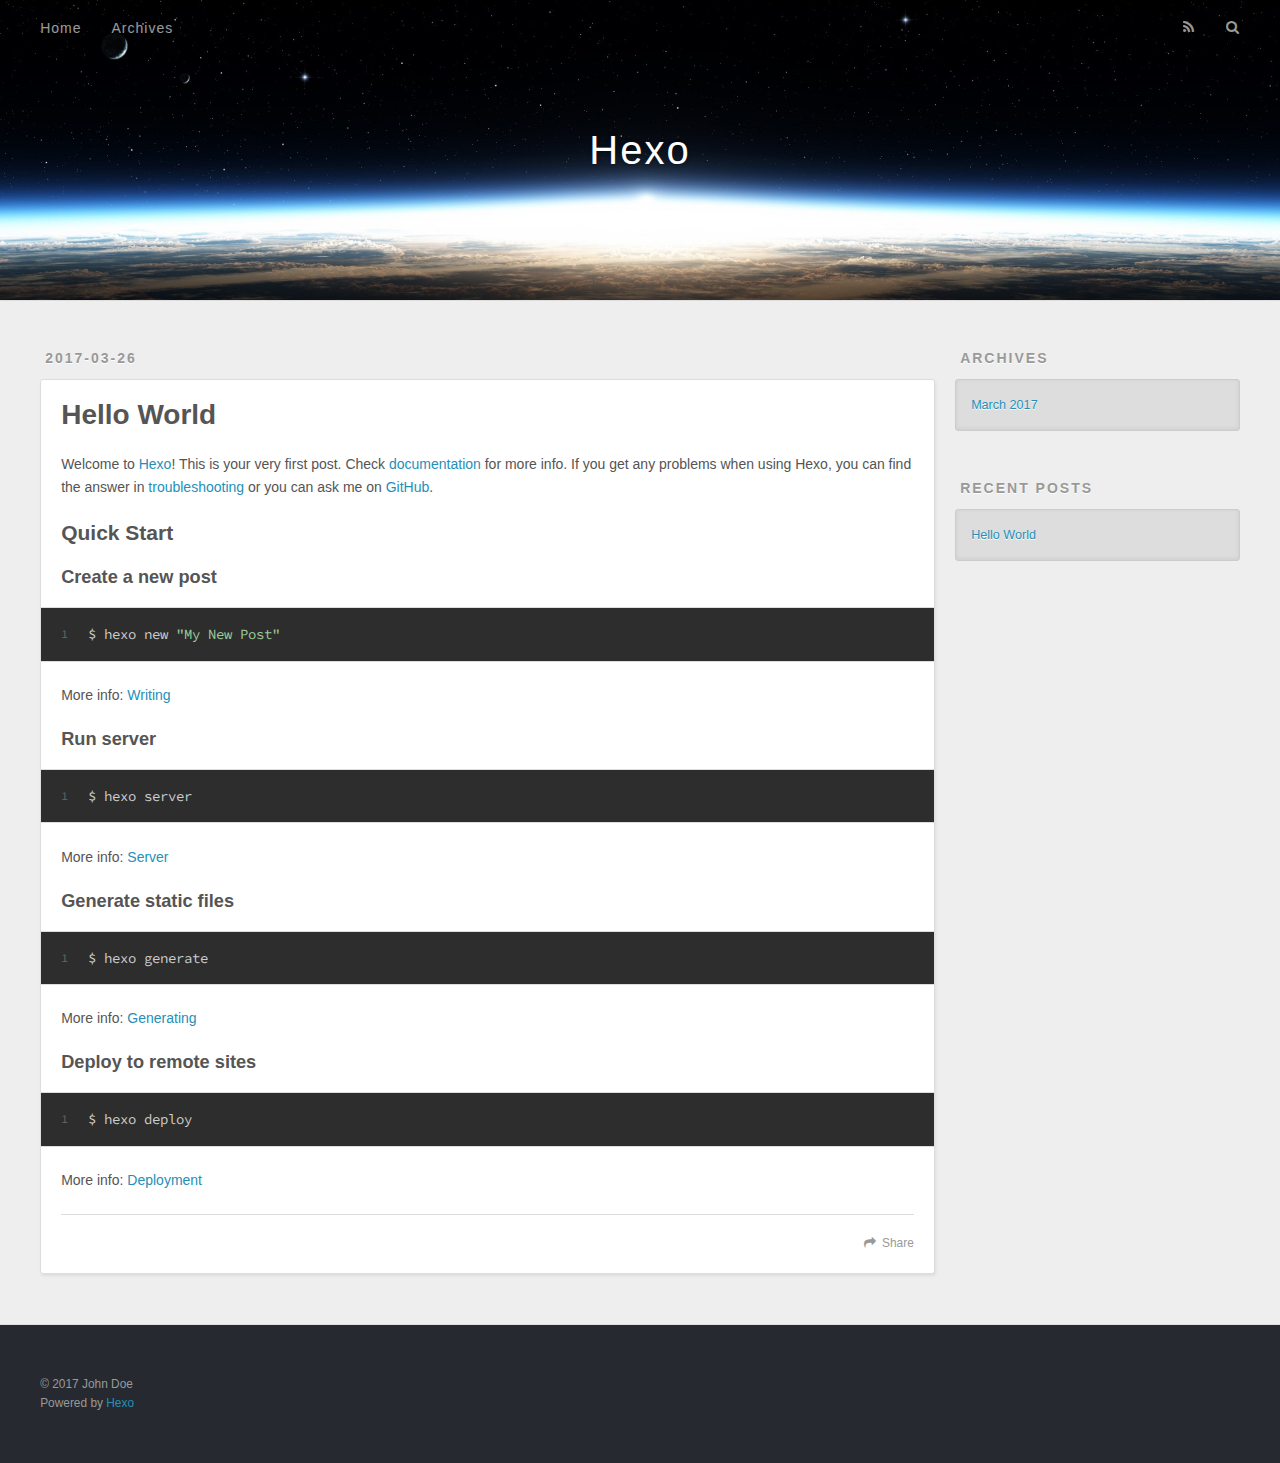
==== index.html @ 451388a0 "Site updated: 2017-03-26 14:54:49" ====
<!DOCTYPE html>
<html>
<head>
  <meta charset="utf-8">
  
  <title>Hexo</title>
  <meta name="viewport" content="width=device-width, initial-scale=1, maximum-scale=1">
  <meta property="og:type" content="website">
<meta property="og:title" content="Hexo">
<meta property="og:url" content="http://yoursite.com/index.html">
<meta property="og:site_name" content="Hexo">
<meta name="twitter:card" content="summary">
<meta name="twitter:title" content="Hexo">
  
    <link rel="alternate" href="/atom.xml" title="Hexo" type="application/atom+xml">
  
  
    <link rel="icon" href="/favicon.png">
  
  
    <link href="//fonts.googleapis.com/css?family=Source+Code+Pro" rel="stylesheet" type="text/css">
  
  <link rel="stylesheet" href="/css/style.css">
  

</head>

<body>
  <div id="container">
    <div id="wrap">
      <header id="header">
  <div id="banner"></div>
  <div id="header-outer" class="outer">
    <div id="header-title" class="inner">
      <h1 id="logo-wrap">
        <a href="/" id="logo">Hexo</a>
      </h1>
      
    </div>
    <div id="header-inner" class="inner">
      <nav id="main-nav">
        <a id="main-nav-toggle" class="nav-icon"></a>
        
          <a class="main-nav-link" href="/">Home</a>
        
          <a class="main-nav-link" href="/archives">Archives</a>
        
      </nav>
      <nav id="sub-nav">
        
          <a id="nav-rss-link" class="nav-icon" href="/atom.xml" title="RSS Feed"></a>
        
        <a id="nav-search-btn" class="nav-icon" title="Search"></a>
      </nav>
      <div id="search-form-wrap">
        <form action="//google.com/search" method="get" accept-charset="UTF-8" class="search-form"><input type="search" name="q" results="0" class="search-form-input" placeholder="Search"><button type="submit" class="search-form-submit">&#xF002;</button><input type="hidden" name="sitesearch" value="http://yoursite.com"></form>
      </div>
    </div>
  </div>
</header>
      <div class="outer">
        <section id="main">
  
    <article id="post-hello-world" class="article article-type-post" itemscope itemprop="blogPost">
  <div class="article-meta">
    <a href="/2017/03/26/hello-world/" class="article-date">
  <time datetime="2017-03-26T06:31:11.695Z" itemprop="datePublished">2017-03-26</time>
</a>
    
  </div>
  <div class="article-inner">
    
    
      <header class="article-header">
        
  
    <h1 itemprop="name">
      <a class="article-title" href="/2017/03/26/hello-world/">Hello World</a>
    </h1>
  

      </header>
    
    <div class="article-entry" itemprop="articleBody">
      
        <p>Welcome to <a href="https://hexo.io/" target="_blank" rel="external">Hexo</a>! This is your very first post. Check <a href="https://hexo.io/docs/" target="_blank" rel="external">documentation</a> for more info. If you get any problems when using Hexo, you can find the answer in <a href="https://hexo.io/docs/troubleshooting.html" target="_blank" rel="external">troubleshooting</a> or you can ask me on <a href="https://github.com/hexojs/hexo/issues" target="_blank" rel="external">GitHub</a>.</p>
<h2 id="Quick-Start"><a href="#Quick-Start" class="headerlink" title="Quick Start"></a>Quick Start</h2><h3 id="Create-a-new-post"><a href="#Create-a-new-post" class="headerlink" title="Create a new post"></a>Create a new post</h3><figure class="highlight bash"><table><tr><td class="gutter"><pre><div class="line">1</div></pre></td><td class="code"><pre><div class="line">$ hexo new <span class="string">"My New Post"</span></div></pre></td></tr></table></figure>
<p>More info: <a href="https://hexo.io/docs/writing.html" target="_blank" rel="external">Writing</a></p>
<h3 id="Run-server"><a href="#Run-server" class="headerlink" title="Run server"></a>Run server</h3><figure class="highlight bash"><table><tr><td class="gutter"><pre><div class="line">1</div></pre></td><td class="code"><pre><div class="line">$ hexo server</div></pre></td></tr></table></figure>
<p>More info: <a href="https://hexo.io/docs/server.html" target="_blank" rel="external">Server</a></p>
<h3 id="Generate-static-files"><a href="#Generate-static-files" class="headerlink" title="Generate static files"></a>Generate static files</h3><figure class="highlight bash"><table><tr><td class="gutter"><pre><div class="line">1</div></pre></td><td class="code"><pre><div class="line">$ hexo generate</div></pre></td></tr></table></figure>
<p>More info: <a href="https://hexo.io/docs/generating.html" target="_blank" rel="external">Generating</a></p>
<h3 id="Deploy-to-remote-sites"><a href="#Deploy-to-remote-sites" class="headerlink" title="Deploy to remote sites"></a>Deploy to remote sites</h3><figure class="highlight bash"><table><tr><td class="gutter"><pre><div class="line">1</div></pre></td><td class="code"><pre><div class="line">$ hexo deploy</div></pre></td></tr></table></figure>
<p>More info: <a href="https://hexo.io/docs/deployment.html" target="_blank" rel="external">Deployment</a></p>

      
    </div>
    <footer class="article-footer">
      <a data-url="http://yoursite.com/2017/03/26/hello-world/" data-id="cj0qb7y1j0000e8hyxhbqlzic" class="article-share-link">Share</a>
      
      
    </footer>
  </div>
  
</article>


  

</section>
        
          <aside id="sidebar">
  
    

  
    

  
    
  
    
  <div class="widget-wrap">
    <h3 class="widget-title">Archives</h3>
    <div class="widget">
      <ul class="archive-list"><li class="archive-list-item"><a class="archive-list-link" href="/archives/2017/03/">March 2017</a></li></ul>
    </div>
  </div>


  
    
  <div class="widget-wrap">
    <h3 class="widget-title">Recent Posts</h3>
    <div class="widget">
      <ul>
        
          <li>
            <a href="/2017/03/26/hello-world/">Hello World</a>
          </li>
        
      </ul>
    </div>
  </div>

  
</aside>
        
      </div>
      <footer id="footer">
  
  <div class="outer">
    <div id="footer-info" class="inner">
      &copy; 2017 John Doe<br>
      Powered by <a href="http://hexo.io/" target="_blank">Hexo</a>
    </div>
  </div>
</footer>
    </div>
    <nav id="mobile-nav">
  
    <a href="/" class="mobile-nav-link">Home</a>
  
    <a href="/archives" class="mobile-nav-link">Archives</a>
  
</nav>
    

<script src="//ajax.googleapis.com/ajax/libs/jquery/2.0.3/jquery.min.js"></script>


  <link rel="stylesheet" href="/fancybox/jquery.fancybox.css">
  <script src="/fancybox/jquery.fancybox.pack.js"></script>


<script src="/js/script.js"></script>

  </div>
</body>
</html>
---- css/style.css ----
body {
  width: 100%;
}
body:before,
body:after {
  content: "";
  display: table;
}
body:after {
  clear: both;
}
html,
body,
div,
span,
applet,
object,
iframe,
h1,
h2,
h3,
h4,
h5,
h6,
p,
blockquote,
pre,
a,
abbr,
acronym,
address,
big,
cite,
code,
del,
dfn,
em,
img,
ins,
kbd,
q,
s,
samp,
small,
strike,
strong,
sub,
sup,
tt,
var,
dl,
dt,
dd,
ol,
ul,
li,
fieldset,
form,
label,
legend,
table,
caption,
tbody,
tfoot,
thead,
tr,
th,
td {
  margin: 0;
  padding: 0;
  border: 0;
  outline: 0;
  font-weight: inherit;
  font-style: inherit;
  font-family: inherit;
  font-size: 100%;
  vertical-align: baseline;
}
body {
  line-height: 1;
  color: #000;
  background: #fff;
}
ol,
ul {
  list-style: none;
}
table {
  border-collapse: separate;
  border-spacing: 0;
  vertical-align: middle;
}
caption,
th,
td {
  text-align: left;
  font-weight: normal;
  vertical-align: middle;
}
a img {
  border: none;
}
input,
button {
  margin: 0;
  padding: 0;
}
input::-moz-focus-inner,
button::-moz-focus-inner {
  border: 0;
  padding: 0;
}
@font-face {
  font-family: FontAwesome;
  font-style: normal;
  font-weight: normal;
  src: url("fonts/fontawesome-webfont.eot?v=#4.0.3");
  src: url("fonts/fontawesome-webfont.eot?#iefix&v=#4.0.3") format("embedded-opentype"), url("fonts/fontawesome-webfont.woff?v=#4.0.3") format("woff"), url("fonts/fontawesome-webfont.ttf?v=#4.0.3") format("truetype"), url("fonts/fontawesome-webfont.svg#fontawesomeregular?v=#4.0.3") format("svg");
}
html,
body,
#container {
  height: 100%;
}
body {
  background: #eee;
  font: 14px "Helvetica Neue", Helvetica, Arial, sans-serif;
  -webkit-text-size-adjust: 100%;
}
.outer {
  max-width: 1220px;
  margin: 0 auto;
  padding: 0 20px;
}
.outer:before,
.outer:after {
  content: "";
  display: table;
}
.outer:after {
  clear: both;
}
.inner {
  display: inline;
  float: left;
  width: 98.33333333333333%;
  margin: 0 0.833333333333333%;
}
.left,
.alignleft {
  float: left;
}
.right,
.alignright {
  float: right;
}
.clear {
  clear: both;
}
#container {
  position: relative;
}
.mobile-nav-on {
  overflow: hidden;
}
#wrap {
  height: 100%;
  width: 100%;
  position: absolute;
  top: 0;
  left: 0;
  -webkit-transition: 0.2s ease-out;
  -moz-transition: 0.2s ease-out;
  -ms-transition: 0.2s ease-out;
  transition: 0.2s ease-out;
  z-index: 1;
  background: #eee;
}
.mobile-nav-on #wrap {
  left: 280px;
}
@media screen and (min-width: 768px) {
  #main {
    display: inline;
    float: left;
    width: 73.33333333333333%;
    margin: 0 0.833333333333333%;
  }
}
.article-date,
.article-category-link,
.archive-year,
.widget-title {
  text-decoration: none;
  text-transform: uppercase;
  letter-spacing: 2px;
  color: #999;
  margin-bottom: 1em;
  margin-left: 5px;
  line-height: 1em;
  text-shadow: 0 1px #fff;
  font-weight: bold;
}
.article-inner,
.archive-article-inner {
  background: #fff;
  -webkit-box-shadow: 1px 2px 3px #ddd;
  box-shadow: 1px 2px 3px #ddd;
  border: 1px solid #ddd;
  border-radius: 3px;
}
.article-entry h1,
.widget h1 {
  font-size: 2em;
}
.article-entry h2,
.widget h2 {
  font-size: 1.5em;
}
.article-entry h3,
.widget h3 {
  font-size: 1.3em;
}
.article-entry h4,
.widget h4 {
  font-size: 1.2em;
}
.article-entry h5,
.widget h5 {
  font-size: 1em;
}
.article-entry h6,
.widget h6 {
  font-size: 1em;
  color: #999;
}
.article-entry hr,
.widget hr {
  border: 1px dashed #ddd;
}
.article-entry strong,
.widget strong {
  font-weight: bold;
}
.article-entry em,
.widget em,
.article-entry cite,
.widget cite {
  font-style: italic;
}
.article-entry sup,
.widget sup,
.article-entry sub,
.widget sub {
  font-size: 0.75em;
  line-height: 0;
  position: relative;
  vertical-align: baseline;
}
.article-entry sup,
.widget sup {
  top: -0.5em;
}
.article-entry sub,
.widget sub {
  bottom: -0.2em;
}
.article-entry small,
.widget small {
  font-size: 0.85em;
}
.article-entry acronym,
.widget acronym,
.article-entry abbr,
.widget abbr {
  border-bottom: 1px dotted;
}
.article-entry ul,
.widget ul,
.article-entry ol,
.widget ol,
.article-entry dl,
.widget dl {
  margin: 0 20px;
  line-height: 1.6em;
}
.article-entry ul ul,
.widget ul ul,
.article-entry ol ul,
.widget ol ul,
.article-entry ul ol,
.widget ul ol,
.article-entry ol ol,
.widget ol ol {
  margin-top: 0;
  margin-bottom: 0;
}
.article-entry ul,
.widget ul {
  list-style: disc;
}
.article-entry ol,
.widget ol {
  list-style: decimal;
}
.article-entry dt,
.widget dt {
  font-weight: bold;
}
#header {
  height: 300px;
  position: relative;
  border-bottom: 1px solid #ddd;
}
#header:before,
#header:after {
  content: "";
  position: absolute;
  left: 0;
  right: 0;
  height: 40px;
}
#header:before {
  top: 0;
  background: -webkit-linear-gradient(rgba(0,0,0,0.2), transparent);
  background: -moz-linear-gradient(rgba(0,0,0,0.2), transparent);
  background: -ms-linear-gradient(rgba(0,0,0,0.2), transparent);
  background: linear-gradient(rgba(0,0,0,0.2), transparent);
}
#header:after {
  bottom: 0;
  background: -webkit-linear-gradient(transparent, rgba(0,0,0,0.2));
  background: -moz-linear-gradient(transparent, rgba(0,0,0,0.2));
  background: -ms-linear-gradient(transparent, rgba(0,0,0,0.2));
  background: linear-gradient(transparent, rgba(0,0,0,0.2));
}
#header-outer {
  height: 100%;
  position: relative;
}
#header-inner {
  position: relative;
  overflow: hidden;
}
#banner {
  position: absolute;
  top: 0;
  left: 0;
  width: 100%;
  height: 100%;
  background: url("images/banner.jpg") center #000;
  -webkit-background-size: cover;
  -moz-background-size: cover;
  background-size: cover;
  z-index: -1;
}
#header-title {
  text-align: center;
  height: 40px;
  position: absolute;
  top: 50%;
  left: 0;
  margin-top: -20px;
}
#logo,
#subtitle {
  text-decoration: none;
  color: #fff;
  font-weight: 300;
  text-shadow: 0 1px 4px rgba(0,0,0,0.3);
}
#logo {
  font-size: 40px;
  line-height: 40px;
  letter-spacing: 2px;
}
#subtitle {
  font-size: 16px;
  line-height: 16px;
  letter-spacing: 1px;
}
#subtitle-wrap {
  margin-top: 16px;
}
#main-nav {
  float: left;
  margin-left: -15px;
}
.nav-icon,
.main-nav-link {
  float: left;
  color: #fff;
  opacity: 0.6;
  text-decoration: none;
  text-shadow: 0 1px rgba(0,0,0,0.2);
  -webkit-transition: opacity 0.2s;
  -moz-transition: opacity 0.2s;
  -ms-transition: opacity 0.2s;
  transition: opacity 0.2s;
  display: block;
  padding: 20px 15px;
}
.nav-icon:hover,
.main-nav-link:hover {
  opacity: 1;
}
.nav-icon {
  font-family: FontAwesome;
  text-align: center;
  font-size: 14px;
  width: 14px;
  height: 14px;
  padding: 20px 15px;
  position: relative;
  cursor: pointer;
}
.main-nav-link {
  font-weight: 300;
  letter-spacing: 1px;
}
@media screen and (max-width: 479px) {
  .main-nav-link {
    display: none;
  }
}
#main-nav-toggle {
  display: none;
}
#main-nav-toggle:before {
  content: "\f0c9";
}
@media screen and (max-width: 479px) {
  #main-nav-toggle {
    display: block;
  }
}
#sub-nav {
  float: right;
  margin-right: -15px;
}
#nav-rss-link:before {
  content: "\f09e";
}
#nav-search-btn:before {
  content: "\f002";
}
#search-form-wrap {
  position: absolute;
  top: 15px;
  width: 150px;
  height: 30px;
  right: -150px;
  opacity: 0;
  -webkit-transition: 0.2s ease-out;
  -moz-transition: 0.2s ease-out;
  -ms-transition: 0.2s ease-out;
  transition: 0.2s ease-out;
}
#search-form-wrap.on {
  opacity: 1;
  right: 0;
}
@media screen and (max-width: 479px) {
  #search-form-wrap {
    width: 100%;
    right: -100%;
  }
}
.search-form {
  position: absolute;
  top: 0;
  left: 0;
  right: 0;
  background: #fff;
  padding: 5px 15px;
  border-radius: 15px;
  -webkit-box-shadow: 0 0 10px rgba(0,0,0,0.3);
  box-shadow: 0 0 10px rgba(0,0,0,0.3);
}
.search-form-input {
  border: none;
  background: none;
  color: #555;
  width: 100%;
  font: 13px "Helvetica Neue", Helvetica, Arial, sans-serif;
  outline: none;
}
.search-form-input::-webkit-search-results-decoration,
.search-form-input::-webkit-search-cancel-button {
  -webkit-appearance: none;
}
.search-form-submit {
  position: absolute;
  top: 50%;
  right: 10px;
  margin-top: -7px;
  font: 13px FontAwesome;
  border: none;
  background: none;
  color: #bbb;
  cursor: pointer;
}
.search-form-submit:hover,
.search-form-submit:focus {
  color: #777;
}
.article {
  margin: 50px 0;
}
.article-inner {
  overflow: hidden;
}
.article-meta:before,
.article-meta:after {
  content: "";
  display: table;
}
.article-meta:after {
  clear: both;
}
.article-date {
  float: left;
}
.article-category {
  float: left;
  line-height: 1em;
  color: #ccc;
  text-shadow: 0 1px #fff;
  margin-left: 8px;
}
.article-category:before {
  content: "\2022";
}
.article-category-link {
  margin: 0 12px 1em;
}
.article-header {
  padding: 20px 20px 0;
}
.article-title {
  text-decoration: none;
  font-size: 2em;
  font-weight: bold;
  color: #555;
  line-height: 1.1em;
  -webkit-transition: color 0.2s;
  -moz-transition: color 0.2s;
  -ms-transition: color 0.2s;
  transition: color 0.2s;
}
a.article-title:hover {
  color: #258fb8;
}
.article-entry {
  color: #555;
  padding: 0 20px;
}
.article-entry:before,
.article-entry:after {
  content: "";
  display: table;
}
.article-entry:after {
  clear: both;
}
.article-entry p,
.article-entry table {
  line-height: 1.6em;
  margin: 1.6em 0;
}
.article-entry h1,
.article-entry h2,
.article-entry h3,
.article-entry h4,
.article-entry h5,
.article-entry h6 {
  font-weight: bold;
}
.article-entry h1,
.article-entry h2,
.article-entry h3,
.article-entry h4,
.article-entry h5,
.article-entry h6 {
  line-height: 1.1em;
  margin: 1.1em 0;
}
.article-entry a {
  color: #258fb8;
  text-decoration: none;
}
.article-entry a:hover {
  text-decoration: underline;
}
.article-entry ul,
.article-entry ol,
.article-entry dl {
  margin-top: 1.6em;
  margin-bottom: 1.6em;
}
.article-entry img,
.article-entry video {
  max-width: 100%;
  height: auto;
  display: block;
  margin: auto;
}
.article-entry iframe {
  border: none;
}
.article-entry table {
  width: 100%;
  border-collapse: collapse;
  border-spacing: 0;
}
.article-entry th {
  font-weight: bold;
  border-bottom: 3px solid #ddd;
  padding-bottom: 0.5em;
}
.article-entry td {
  border-bottom: 1px solid #ddd;
  padding: 10px 0;
}
.article-entry blockquote {
  font-family: Georgia, "Times New Roman", serif;
  font-size: 1.4em;
  margin: 1.6em 20px;
  text-align: center;
}
.article-entry blockquote footer {
  font-size: 14px;
  margin: 1.6em 0;
  font-family: "Helvetica Neue", Helvetica, Arial, sans-serif;
}
.article-entry blockquote footer cite:before {
  content: "—";
  padding: 0 0.5em;
}
.article-entry .pullquote {
  text-align: left;
  width: 45%;
  margin: 0;
}
.article-entry .pullquote.left {
  margin-left: 0.5em;
  margin-right: 1em;
}
.article-entry .pullquote.right {
  margin-right: 0.5em;
  margin-left: 1em;
}
.article-entry .caption {
  color: #999;
  display: block;
  font-size: 0.9em;
  margin-top: 0.5em;
  position: relative;
  text-align: center;
}
.article-entry .video-container {
  position: relative;
  padding-top: 56.25%;
  height: 0;
  overflow: hidden;
}
.article-entry .video-container iframe,
.article-entry .video-container object,
.article-entry .video-container embed {
  position: absolute;
  top: 0;
  left: 0;
  width: 100%;
  height: 100%;
  margin-top: 0;
}
.article-more-link a {
  display: inline-block;
  line-height: 1em;
  padding: 6px 15px;
  border-radius: 15px;
  background: #eee;
  color: #999;
  text-shadow: 0 1px #fff;
  text-decoration: none;
}
.article-more-link a:hover {
  background: #258fb8;
  color: #fff;
  text-decoration: none;
  text-shadow: 0 1px #1e7293;
}
.article-footer {
  font-size: 0.85em;
  line-height: 1.6em;
  border-top: 1px solid #ddd;
  padding-top: 1.6em;
  margin: 0 20px 20px;
}
.article-footer:before,
.article-footer:after {
  content: "";
  display: table;
}
.article-footer:after {
  clear: both;
}
.article-footer a {
  color: #999;
  text-decoration: none;
}
.article-footer a:hover {
  color: #555;
}
.article-tag-list-item {
  float: left;
  margin-right: 10px;
}
.article-tag-list-link:before {
  content: "#";
}
.article-comment-link {
  float: right;
}
.article-comment-link:before {
  content: "\f075";
  font-family: FontAwesome;
  padding-right: 8px;
}
.article-share-link {
  cursor: pointer;
  float: right;
  margin-left: 20px;
}
.article-share-link:before {
  content: "\f064";
  font-family: FontAwesome;
  padding-right: 6px;
}
#article-nav {
  position: relative;
}
#article-nav:before,
#article-nav:after {
  content: "";
  display: table;
}
#article-nav:after {
  clear: both;
}
@media screen and (min-width: 768px) {
  #article-nav {
    margin: 50px 0;
  }
  #article-nav:before {
    width: 8px;
    height: 8px;
    position: absolute;
    top: 50%;
    left: 50%;
    margin-top: -4px;
    margin-left: -4px;
    content: "";
    border-radius: 50%;
    background: #ddd;
    -webkit-box-shadow: 0 1px 2px #fff;
    box-shadow: 0 1px 2px #fff;
  }
}
.article-nav-link-wrap {
  text-decoration: none;
  text-shadow: 0 1px #fff;
  color: #999;
  -webkit-box-sizing: border-box;
  -moz-box-sizing: border-box;
  box-sizing: border-box;
  margin-top: 50px;
  text-align: center;
  display: block;
}
.article-nav-link-wrap:hover {
  color: #555;
}
@media screen and (min-width: 768px) {
  .article-nav-link-wrap {
    width: 50%;
    margin-top: 0;
  }
}
@media screen and (min-width: 768px) {
  #article-nav-newer {
    float: left;
    text-align: right;
    padding-right: 20px;
  }
}
@media screen and (min-width: 768px) {
  #article-nav-older {
    float: right;
    text-align: left;
    padding-left: 20px;
  }
}
.article-nav-caption {
  text-transform: uppercase;
  letter-spacing: 2px;
  color: #ddd;
  line-height: 1em;
  font-weight: bold;
}
#article-nav-newer .article-nav-caption {
  margin-right: -2px;
}
.article-nav-title {
  font-size: 0.85em;
  line-height: 1.6em;
  margin-top: 0.5em;
}
.article-share-box {
  position: absolute;
  display: none;
  background: #fff;
  -webkit-box-shadow: 1px 2px 10px rgba(0,0,0,0.2);
  box-shadow: 1px 2px 10px rgba(0,0,0,0.2);
  border-radius: 3px;
  margin-left: -145px;
  overflow: hidden;
  z-index: 1;
}
.article-share-box.on {
  display: block;
}
.article-share-input {
  width: 100%;
  background: none;
  -webkit-box-sizing: border-box;
  -moz-box-sizing: border-box;
  box-sizing: border-box;
  font: 14px "Helvetica Neue", Helvetica, Arial, sans-serif;
  padding: 0 15px;
  color: #555;
  outline: none;
  border: 1px solid #ddd;
  border-radius: 3px 3px 0 0;
  height: 36px;
  line-height: 36px;
}
.article-share-links {
  background: #eee;
}
.article-share-links:before,
.article-share-links:after {
  content: "";
  display: table;
}
.article-share-links:after {
  clear: both;
}
.article-share-twitter,
.article-share-facebook,
.article-share-pinterest,
.article-share-google {
  width: 50px;
  height: 36px;
  display: block;
  float: left;
  position: relative;
  color: #999;
  text-shadow: 0 1px #fff;
}
.article-share-twitter:before,
.article-share-facebook:before,
.article-share-pinterest:before,
.article-share-google:before {
  font-size: 20px;
  font-family: FontAwesome;
  width: 20px;
  height: 20px;
  position: absolute;
  top: 50%;
  left: 50%;
  margin-top: -10px;
  margin-left: -10px;
  text-align: center;
}
.article-share-twitter:hover,
.article-share-facebook:hover,
.article-share-pinterest:hover,
.article-share-google:hover {
  color: #fff;
}
.article-share-twitter:before {
  content: "\f099";
}
.article-share-twitter:hover {
  background: #00aced;
  text-shadow: 0 1px #008abe;
}
.article-share-facebook:before {
  content: "\f09a";
}
.article-share-facebook:hover {
  background: #3b5998;
  text-shadow: 0 1px #2f477a;
}
.article-share-pinterest:before {
  content: "\f0d2";
}
.article-share-pinterest:hover {
  background: #cb2027;
  text-shadow: 0 1px #a21a1f;
}
.article-share-google:before {
  content: "\f0d5";
}
.article-share-google:hover {
  background: #dd4b39;
  text-shadow: 0 1px #be3221;
}
.article-gallery {
  background: #000;
  position: relative;
}
.article-gallery-photos {
  position: relative;
  overflow: hidden;
}
.article-gallery-img {
  display: none;
  max-width: 100%;
}
.article-gallery-img:first-child {
  display: block;
}
.article-gallery-img.loaded {
  position: absolute;
  display: block;
}
.article-gallery-img img {
  display: block;
  max-width: 100%;
  margin: 0 auto;
}
#comments {
  background: #fff;
  -webkit-box-shadow: 1px 2px 3px #ddd;
  box-shadow: 1px 2px 3px #ddd;
  padding: 20px;
  border: 1px solid #ddd;
  border-radius: 3px;
  margin: 50px 0;
}
#comments a {
  color: #258fb8;
}
.archives-wrap {
  margin: 50px 0;
}
.archives:before,
.archives:after {
  content: "";
  display: table;
}
.archives:after {
  clear: both;
}
.archive-year-wrap {
  margin-bottom: 1em;
}
.archives {
  -webkit-column-gap: 10px;
  -moz-column-gap: 10px;
  column-gap: 10px;
}
@media screen and (min-width: 480px) and (max-width: 767px) {
  .archives {
    -webkit-column-count: 2;
    -moz-column-count: 2;
    column-count: 2;
  }
}
@media screen and (min-width: 768px) {
  .archives {
    -webkit-column-count: 3;
    -moz-column-count: 3;
    column-count: 3;
  }
}
.archive-article {
  -webkit-column-break-inside: avoid;
  page-break-inside: avoid;
  overflow: hidden;
  break-inside: avoid-column;
}
.archive-article-inner {
  padding: 10px;
  margin-bottom: 15px;
}
.archive-article-title {
  text-decoration: none;
  font-weight: bold;
  color: #555;
  -webkit-transition: color 0.2s;
  -moz-transition: color 0.2s;
  -ms-transition: color 0.2s;
  transition: color 0.2s;
  line-height: 1.6em;
}
.archive-article-title:hover {
  color: #258fb8;
}
.archive-article-footer {
  margin-top: 1em;
}
.archive-article-date {
  color: #999;
  text-decoration: none;
  font-size: 0.85em;
  line-height: 1em;
  margin-bottom: 0.5em;
  display: block;
}
#page-nav {
  margin: 50px auto;
  background: #fff;
  -webkit-box-shadow: 1px 2px 3px #ddd;
  box-shadow: 1px 2px 3px #ddd;
  border: 1px solid #ddd;
  border-radius: 3px;
  text-align: center;
  color: #999;
  overflow: hidden;
}
#page-nav:before,
#page-nav:after {
  content: "";
  display: table;
}
#page-nav:after {
  clear: both;
}
#page-nav a,
#page-nav span {
  padding: 10px 20px;
  line-height: 1;
  height: 2ex;
}
#page-nav a {
  color: #999;
  text-decoration: none;
}
#page-nav a:hover {
  background: #999;
  color: #fff;
}
#page-nav .prev {
  float: left;
}
#page-nav .next {
  float: right;
}
#page-nav .page-number {
  display: inline-block;
}
@media screen and (max-width: 479px) {
  #page-nav .page-number {
    display: none;
  }
}
#page-nav .current {
  color: #555;
  font-weight: bold;
}
#page-nav .space {
  color: #ddd;
}
#footer {
  background: #262a30;
  padding: 50px 0;
  border-top: 1px solid #ddd;
  color: #999;
}
#footer a {
  color: #258fb8;
  text-decoration: none;
}
#footer a:hover {
  text-decoration: underline;
}
#footer-info {
  line-height: 1.6em;
  font-size: 0.85em;
}
.article-entry pre,
.article-entry .highlight {
  background: #2d2d2d;
  margin: 0 -20px;
  padding: 15px 20px;
  border-style: solid;
  border-color: #ddd;
  border-width: 1px 0;
  overflow: auto;
  color: #ccc;
  line-height: 22.400000000000002px;
}
.article-entry .highlight .gutter pre,
.article-entry .gist .gist-file .gist-data .line-numbers {
  color: #666;
  font-size: 0.85em;
}
.article-entry pre,
.article-entry code {
  font-family: "Source Code Pro", Consolas, Monaco, Menlo, Consolas, monospace;
}
.article-entry code {
  background: #eee;
  text-shadow: 0 1px #fff;
  padding: 0 0.3em;
}
.article-entry pre code {
  background: none;
  text-shadow: none;
  padding: 0;
}
.article-entry .highlight pre {
  border: none;
  margin: 0;
  padding: 0;
}
.article-entry .highlight table {
  margin: 0;
  width: auto;
}
.article-entry .highlight td {
  border: none;
  padding: 0;
}
.article-entry .highlight figcaption {
  font-size: 0.85em;
  color: #999;
  line-height: 1em;
  margin-bottom: 1em;
}
.article-entry .highlight figcaption:before,
.article-entry .highlight figcaption:after {
  content: "";
  display: table;
}
.article-entry .highlight figcaption:after {
  clear: both;
}
.article-entry .highlight figcaption a {
  float: right;
}
.article-entry .highlight .gutter pre {
  text-align: right;
  padding-right: 20px;
}
.article-entry .highlight .line {
  height: 22.400000000000002px;
}
.article-entry .highlight .line.marked {
  background: #515151;
}
.article-entry .gist {
  margin: 0 -20px;
  border-style: solid;
  border-color: #ddd;
  border-width: 1px 0;
  background: #2d2d2d;
  padding: 15px 20px 15px 0;
}
.article-entry .gist .gist-file {
  border: none;
  font-family: "Source Code Pro", Consolas, Monaco, Menlo, Consolas, monospace;
  margin: 0;
}
.article-entry .gist .gist-file .gist-data {
  background: none;
  border: none;
}
.article-entry .gist .gist-file .gist-data .line-numbers {
  background: none;
  border: none;
  padding: 0 20px 0 0;
}
.article-entry .gist .gist-file .gist-data .line-data {
  padding: 0 !important;
}
.article-entry .gist .gist-file .highlight {
  margin: 0;
  padding: 0;
  border: none;
}
.article-entry .gist .gist-file .gist-meta {
  background: #2d2d2d;
  color: #999;
  font: 0.85em "Helvetica Neue", Helvetica, Arial, sans-serif;
  text-shadow: 0 0;
  padding: 0;
  margin-top: 1em;
  margin-left: 20px;
}
.article-entry .gist .gist-file .gist-meta a {
  color: #258fb8;
  font-weight: normal;
}
.article-entry .gist .gist-file .gist-meta a:hover {
  text-decoration: underline;
}
pre .comment,
pre .title {
  color: #999;
}
pre .variable,
pre .attribute,
pre .tag,
pre .regexp,
pre .ruby .constant,
pre .xml .tag .title,
pre .xml .pi,
pre .xml .doctype,
pre .html .doctype,
pre .css .id,
pre .css .class,
pre .css .pseudo {
  color: #f2777a;
}
pre .number,
pre .preprocessor,
pre .built_in,
pre .literal,
pre .params,
pre .constant {
  color: #f99157;
}
pre .class,
pre .ruby .class .title,
pre .css .rules .attribute {
  color: #9c9;
}
pre .string,
pre .value,
pre .inheritance,
pre .header,
pre .ruby .symbol,
pre .xml .cdata {
  color: #9c9;
}
pre .css .hexcolor {
  color: #6cc;
}
pre .function,
pre .python .decorator,
pre .python .title,
pre .ruby .function .title,
pre .ruby .title .keyword,
pre .perl .sub,
pre .javascript .title,
pre .coffeescript .title {
  color: #69c;
}
pre .keyword,
pre .javascript .function {
  color: #c9c;
}
@media screen and (max-width: 479px) {
  #mobile-nav {
    position: absolute;
    top: 0;
    left: 0;
    width: 280px;
    height: 100%;
    background: #191919;
    border-right: 1px solid #fff;
  }
}
@media screen and (max-width: 479px) {
  .mobile-nav-link {
    display: block;
    color: #999;
    text-decoration: none;
    padding: 15px 20px;
    font-weight: bold;
  }
  .mobile-nav-link:hover {
    color: #fff;
  }
}
@media screen and (min-width: 768px) {
  #sidebar {
    display: inline;
    float: left;
    width: 23.333333333333332%;
    margin: 0 0.833333333333333%;
  }
}
.widget-wrap {
  margin: 50px 0;
}
.widget {
  color: #777;
  text-shadow: 0 1px #fff;
  background: #ddd;
  -webkit-box-shadow: 0 -1px 4px #ccc inset;
  box-shadow: 0 -1px 4px #ccc inset;
  border: 1px solid #ccc;
  padding: 15px;
  border-radius: 3px;
}
.widget a {
  color: #258fb8;
  text-decoration: none;
}
.widget a:hover {
  text-decoration: underline;
}
.widget ul ul,
.widget ol ul,
.widget dl ul,
.widget ul ol,
.widget ol ol,
.widget dl ol,
.widget ul dl,
.widget ol dl,
.widget dl dl {
  margin-left: 15px;
  list-style: disc;
}
.widget {
  line-height: 1.6em;
  word-wrap: break-word;
  font-size: 0.9em;
}
.widget ul,
.widget ol {
  list-style: none;
  margin: 0;
}
.widget ul ul,
.widget ol ul,
.widget ul ol,
.widget ol ol {
  margin: 0 20px;
}
.widget ul ul,
.widget ol ul {
  list-style: disc;
}
.widget ul ol,
.widget ol ol {
  list-style: decimal;
}
.category-list-count,
.tag-list-count,
.archive-list-count {
  padding-left: 5px;
  color: #999;
  font-size: 0.85em;
}
.category-list-count:before,
.tag-list-count:before,
.archive-list-count:before {
  content: "(";
}
.category-list-count:after,
.tag-list-count:after,
.archive-list-count:after {
  content: ")";
}
.tagcloud a {
  margin-right: 5px;
  display: inline-block;
}
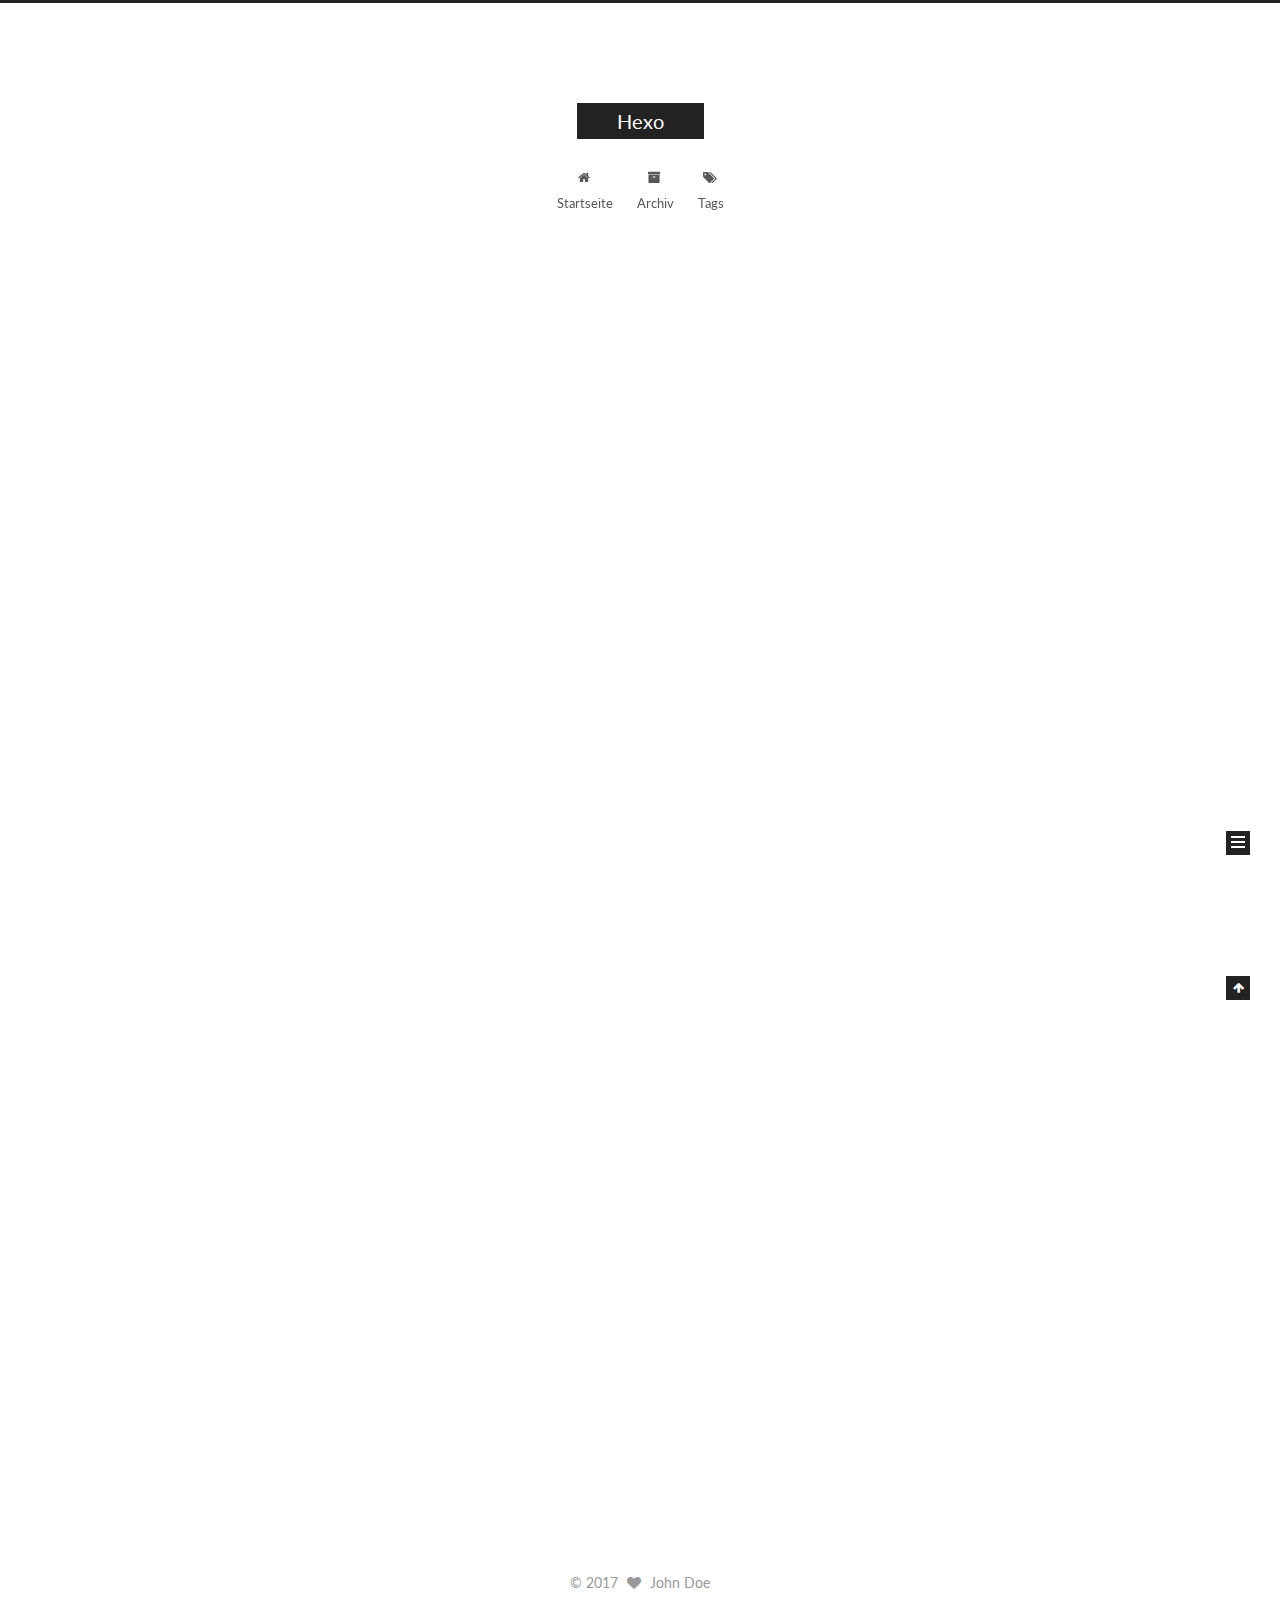
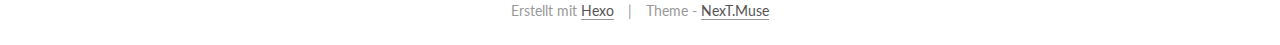
==== commit 2e96cb14: "Site updated: 2017-03-26 15:39:18" ====
--- a/index.html
+++ b/index.html
@@ -1,89 +1,450 @@
-<!DOCTYPE html>
-<html>
+<!doctype html>
+
+
+
+  
+
+
+<html class="theme-next muse use-motion" lang="">
 <head>
-  <meta charset="utf-8">
-  
-  <title>Hexo</title>
-  <meta name="viewport" content="width=device-width, initial-scale=1, maximum-scale=1">
-  <meta property="og:type" content="website">
+  <meta charset="UTF-8"/>
+<meta http-equiv="X-UA-Compatible" content="IE=edge" />
+<meta name="viewport" content="width=device-width, initial-scale=1, maximum-scale=1"/>
+
+
+
+<meta http-equiv="Cache-Control" content="no-transform" />
+<meta http-equiv="Cache-Control" content="no-siteapp" />
+
+
+
+
+
+
+
+
+
+
+
+
+
+
+
+  
+  
+  <link href="/lib/fancybox/source/jquery.fancybox.css?v=2.1.5" rel="stylesheet" type="text/css" />
+
+
+
+
+  
+  
+  
+  
+
+  
+    
+    
+  
+
+  
+
+  
+
+  
+
+  
+
+  
+    
+    
+    <link href="//fonts.googleapis.com/css?family=Lato:300,300italic,400,400italic,700,700italic&subset=latin,latin-ext" rel="stylesheet" type="text/css">
+  
+
+
+
+
+
+
+<link href="/lib/font-awesome/css/font-awesome.min.css?v=4.6.2" rel="stylesheet" type="text/css" />
+
+<link href="/css/main.css?v=5.1.0" rel="stylesheet" type="text/css" />
+
+
+  <meta name="keywords" content="Hexo, NexT" />
+
+
+
+
+
+
+
+
+  <link rel="shortcut icon" type="image/x-icon" href="/favicon.ico?v=5.1.0" />
+
+
+
+
+
+
+<meta property="og:type" content="website">
 <meta property="og:title" content="Hexo">
 <meta property="og:url" content="http://yoursite.com/index.html">
 <meta property="og:site_name" content="Hexo">
 <meta name="twitter:card" content="summary">
 <meta name="twitter:title" content="Hexo">
-  
-    <link rel="alternate" href="/atom.xml" title="Hexo" type="application/atom+xml">
-  
-  
-    <link rel="icon" href="/favicon.png">
-  
-  
-    <link href="//fonts.googleapis.com/css?family=Source+Code+Pro" rel="stylesheet" type="text/css">
-  
-  <link rel="stylesheet" href="/css/style.css">
-  
-
+
+
+
+<script type="text/javascript" id="hexo.configurations">
+  var NexT = window.NexT || {};
+  var CONFIG = {
+    root: '/',
+    scheme: 'Muse',
+    sidebar: {"position":"left","display":"post","offset":12,"offset_float":0,"b2t":false,"scrollpercent":false},
+    fancybox: true,
+    motion: true,
+    duoshuo: {
+      userId: '0',
+      author: 'Author'
+    },
+    algolia: {
+      applicationID: '',
+      apiKey: '',
+      indexName: '',
+      hits: {"per_page":10},
+      labels: {"input_placeholder":"Search for Posts","hits_empty":"We didn't find any results for the search: ${query}","hits_stats":"${hits} results found in ${time} ms"}
+    }
+  };
+</script>
+
+
+
+  <link rel="canonical" href="http://yoursite.com/"/>
+
+
+
+
+
+  <title> Hexo </title>
 </head>
 
-<body>
-  <div id="container">
-    <div id="wrap">
-      <header id="header">
-  <div id="banner"></div>
-  <div id="header-outer" class="outer">
-    <div id="header-title" class="inner">
-      <h1 id="logo-wrap">
-        <a href="/" id="logo">Hexo</a>
-      </h1>
-      
-    </div>
-    <div id="header-inner" class="inner">
-      <nav id="main-nav">
-        <a id="main-nav-toggle" class="nav-icon"></a>
-        
-          <a class="main-nav-link" href="/">Home</a>
-        
-          <a class="main-nav-link" href="/archives">Archives</a>
-        
-      </nav>
-      <nav id="sub-nav">
-        
-          <a id="nav-rss-link" class="nav-icon" href="/atom.xml" title="RSS Feed"></a>
-        
-        <a id="nav-search-btn" class="nav-icon" title="Search"></a>
-      </nav>
-      <div id="search-form-wrap">
-        <form action="//google.com/search" method="get" accept-charset="UTF-8" class="search-form"><input type="search" name="q" results="0" class="search-form-input" placeholder="Search"><button type="submit" class="search-form-submit">&#xF002;</button><input type="hidden" name="sitesearch" value="http://yoursite.com"></form>
-      </div>
-    </div>
+<body itemscope itemtype="http://schema.org/WebPage" lang="">
+
+  
+
+
+
+
+
+
+
+
+
+
+
+
+
+
+  
+  
+    
+  
+
+  <div class="container sidebar-position-left 
+   page-home 
+ ">
+    <div class="headband"></div>
+
+    <header id="header" class="header" itemscope itemtype="http://schema.org/WPHeader">
+      <div class="header-inner"><div class="site-brand-wrapper">
+  <div class="site-meta ">
+    
+
+    <div class="custom-logo-site-title">
+      <a href="/"  class="brand" rel="start">
+        <span class="logo-line-before"><i></i></span>
+        <span class="site-title">Hexo</span>
+        <span class="logo-line-after"><i></i></span>
+      </a>
+    </div>
+      
+        <p class="site-subtitle"></p>
+      
   </div>
-</header>
-      <div class="outer">
-        <section id="main">
-  
-    <article id="post-hello-world" class="article article-type-post" itemscope itemprop="blogPost">
-  <div class="article-meta">
-    <a href="/2017/03/26/hello-world/" class="article-date">
-  <time datetime="2017-03-26T06:31:11.695Z" itemprop="datePublished">2017-03-26</time>
-</a>
-    
+
+  <div class="site-nav-toggle">
+    <button>
+      <span class="btn-bar"></span>
+      <span class="btn-bar"></span>
+      <span class="btn-bar"></span>
+    </button>
   </div>
-  <div class="article-inner">
-    
-    
-      <header class="article-header">
-        
-  
-    <h1 itemprop="name">
-      <a class="article-title" href="/2017/03/26/hello-world/">Hello World</a>
-    </h1>
-  
-
+</div>
+
+<nav class="site-nav">
+  
+
+  
+    <ul id="menu" class="menu">
+      
+        
+        <li class="menu-item menu-item-home">
+          <a href="/" rel="section">
+            
+              <i class="menu-item-icon fa fa-fw fa-home"></i> <br />
+            
+            Startseite
+          </a>
+        </li>
+      
+        
+        <li class="menu-item menu-item-archives">
+          <a href="/archives" rel="section">
+            
+              <i class="menu-item-icon fa fa-fw fa-archive"></i> <br />
+            
+            Archiv
+          </a>
+        </li>
+      
+        
+        <li class="menu-item menu-item-tags">
+          <a href="/tags" rel="section">
+            
+              <i class="menu-item-icon fa fa-fw fa-tags"></i> <br />
+            
+            Tags
+          </a>
+        </li>
+      
+
+      
+    </ul>
+  
+
+  
+</nav>
+
+
+
+ </div>
+    </header>
+
+    <main id="main" class="main">
+      <div class="main-inner">
+        <div class="content-wrap">
+          <div id="content" class="content">
+            
+  <section id="posts" class="posts-expand">
+    
+      
+
+  
+
+  
+  
+  
+
+  <article class="post post-type-normal " itemscope itemtype="http://schema.org/Article">
+    <link itemprop="mainEntityOfPage" href="http://yoursite.com/2017/03/26/test/">
+
+    <span hidden itemprop="author" itemscope itemtype="http://schema.org/Person">
+      <meta itemprop="name" content="John Doe">
+      <meta itemprop="description" content="">
+      <meta itemprop="image" content="/images/avatar.gif">
+    </span>
+
+    <span hidden itemprop="publisher" itemscope itemtype="http://schema.org/Organization">
+      <meta itemprop="name" content="Hexo">
+    </span>
+
+    
+      <header class="post-header">
+
+        
+        
+          <h1 class="post-title" itemprop="name headline">
+            
+            
+              
+                
+                <a class="post-title-link" href="/2017/03/26/test/" itemprop="url">
+                  test
+                </a>
+              
+            
+          </h1>
+        
+
+        <div class="post-meta">
+          <span class="post-time">
+            
+              <span class="post-meta-item-icon">
+                <i class="fa fa-calendar-o"></i>
+              </span>
+              
+                <span class="post-meta-item-text">Veröffentlicht am</span>
+              
+              <time title="Post created" itemprop="dateCreated datePublished" datetime="2017-03-26T14:57:31+08:00">
+                2017-03-26
+              </time>
+            
+
+            
+
+            
+          </span>
+
+          
+
+          
+            
+          
+
+          
+          
+
+          
+
+          
+
+          
+
+        </div>
       </header>
     
-    <div class="article-entry" itemprop="articleBody">
-      
-        <p>Welcome to <a href="https://hexo.io/" target="_blank" rel="external">Hexo</a>! This is your very first post. Check <a href="https://hexo.io/docs/" target="_blank" rel="external">documentation</a> for more info. If you get any problems when using Hexo, you can find the answer in <a href="https://hexo.io/docs/troubleshooting.html" target="_blank" rel="external">troubleshooting</a> or you can ask me on <a href="https://github.com/hexojs/hexo/issues" target="_blank" rel="external">GitHub</a>.</p>
+
+
+    <div class="post-body" itemprop="articleBody">
+
+      
+      
+
+      
+        
+          
+            
+          
+        
+      
+    </div>
+
+    <div>
+      
+    </div>
+
+    <div>
+      
+    </div>
+
+    <div>
+      
+    </div>
+
+    <footer class="post-footer">
+      
+
+      
+
+      
+
+      
+      
+        <div class="post-eof"></div>
+      
+    </footer>
+  </article>
+
+
+    
+      
+
+  
+
+  
+  
+  
+
+  <article class="post post-type-normal " itemscope itemtype="http://schema.org/Article">
+    <link itemprop="mainEntityOfPage" href="http://yoursite.com/2017/03/26/hello-world/">
+
+    <span hidden itemprop="author" itemscope itemtype="http://schema.org/Person">
+      <meta itemprop="name" content="John Doe">
+      <meta itemprop="description" content="">
+      <meta itemprop="image" content="/images/avatar.gif">
+    </span>
+
+    <span hidden itemprop="publisher" itemscope itemtype="http://schema.org/Organization">
+      <meta itemprop="name" content="Hexo">
+    </span>
+
+    
+      <header class="post-header">
+
+        
+        
+          <h1 class="post-title" itemprop="name headline">
+            
+            
+              
+                
+                <a class="post-title-link" href="/2017/03/26/hello-world/" itemprop="url">
+                  Hello World
+                </a>
+              
+            
+          </h1>
+        
+
+        <div class="post-meta">
+          <span class="post-time">
+            
+              <span class="post-meta-item-icon">
+                <i class="fa fa-calendar-o"></i>
+              </span>
+              
+                <span class="post-meta-item-text">Veröffentlicht am</span>
+              
+              <time title="Post created" itemprop="dateCreated datePublished" datetime="2017-03-26T14:31:11+08:00">
+                2017-03-26
+              </time>
+            
+
+            
+
+            
+          </span>
+
+          
+
+          
+            
+          
+
+          
+          
+
+          
+
+          
+
+          
+
+        </div>
+      </header>
+    
+
+
+    <div class="post-body" itemprop="articleBody">
+
+      
+      
+
+      
+        
+          
+            <p>Welcome to <a href="https://hexo.io/" target="_blank" rel="external">Hexo</a>! This is your very first post. Check <a href="https://hexo.io/docs/" target="_blank" rel="external">documentation</a> for more info. If you get any problems when using Hexo, you can find the answer in <a href="https://hexo.io/docs/troubleshooting.html" target="_blank" rel="external">troubleshooting</a> or you can ask me on <a href="https://github.com/hexojs/hexo/issues" target="_blank" rel="external">GitHub</a>.</p>
 <h2 id="Quick-Start"><a href="#Quick-Start" class="headerlink" title="Quick Start"></a>Quick Start</h2><h3 id="Create-a-new-post"><a href="#Create-a-new-post" class="headerlink" title="Create a new post"></a>Create a new post</h3><figure class="highlight bash"><table><tr><td class="gutter"><pre><div class="line">1</div></pre></td><td class="code"><pre><div class="line">$ hexo new <span class="string">"My New Post"</span></div></pre></td></tr></table></figure>
 <p>More info: <a href="https://hexo.io/docs/writing.html" target="_blank" rel="external">Writing</a></p>
 <h3 id="Run-server"><a href="#Run-server" class="headerlink" title="Run server"></a>Run server</h3><figure class="highlight bash"><table><tr><td class="gutter"><pre><div class="line">1</div></pre></td><td class="code"><pre><div class="line">$ hexo server</div></pre></td></tr></table></figure>
@@ -93,88 +454,274 @@
 <h3 id="Deploy-to-remote-sites"><a href="#Deploy-to-remote-sites" class="headerlink" title="Deploy to remote sites"></a>Deploy to remote sites</h3><figure class="highlight bash"><table><tr><td class="gutter"><pre><div class="line">1</div></pre></td><td class="code"><pre><div class="line">$ hexo deploy</div></pre></td></tr></table></figure>
 <p>More info: <a href="https://hexo.io/docs/deployment.html" target="_blank" rel="external">Deployment</a></p>
 
-      
-    </div>
-    <footer class="article-footer">
-      <a data-url="http://yoursite.com/2017/03/26/hello-world/" data-id="cj0qb7y1j0000e8hyxhbqlzic" class="article-share-link">Share</a>
-      
+          
+        
+      
+    </div>
+
+    <div>
+      
+    </div>
+
+    <div>
+      
+    </div>
+
+    <div>
+      
+    </div>
+
+    <footer class="post-footer">
+      
+
+      
+
+      
+
+      
+      
+        <div class="post-eof"></div>
       
     </footer>
+  </article>
+
+
+    
+  </section>
+
+  
+
+
+          </div>
+          
+
+
+          
+
+        </div>
+        
+          
+  
+  <div class="sidebar-toggle">
+    <div class="sidebar-toggle-line-wrap">
+      <span class="sidebar-toggle-line sidebar-toggle-line-first"></span>
+      <span class="sidebar-toggle-line sidebar-toggle-line-middle"></span>
+      <span class="sidebar-toggle-line sidebar-toggle-line-last"></span>
+    </div>
   </div>
-  
-</article>
-
-
-  
-
-</section>
-        
-          <aside id="sidebar">
-  
-    
-
-  
-    
-
-  
-    
-  
-    
-  <div class="widget-wrap">
-    <h3 class="widget-title">Archives</h3>
-    <div class="widget">
-      <ul class="archive-list"><li class="archive-list-item"><a class="archive-list-link" href="/archives/2017/03/">March 2017</a></li></ul>
-    </div>
+
+  <aside id="sidebar" class="sidebar">
+    <div class="sidebar-inner">
+
+      
+
+      
+
+      <section class="site-overview sidebar-panel sidebar-panel-active">
+        <div class="site-author motion-element" itemprop="author" itemscope itemtype="http://schema.org/Person">
+          <img class="site-author-image" itemprop="image"
+               src="/images/avatar.gif"
+               alt="John Doe" />
+          <p class="site-author-name" itemprop="name">John Doe</p>
+           
+              <p class="site-description motion-element" itemprop="description"></p>
+          
+        </div>
+        <nav class="site-state motion-element">
+
+          
+            <div class="site-state-item site-state-posts">
+              <a href="/archives">
+                <span class="site-state-item-count">2</span>
+                <span class="site-state-item-name">Artikel</span>
+              </a>
+            </div>
+          
+
+          
+
+          
+
+        </nav>
+
+        
+
+        <div class="links-of-author motion-element">
+          
+        </div>
+
+        
+        
+
+        
+        
+
+        
+
+
+      </section>
+
+      
+
+      
+
+    </div>
+  </aside>
+
+
+        
+      </div>
+    </main>
+
+    <footer id="footer" class="footer">
+      <div class="footer-inner">
+        <div class="copyright" >
+  
+  &copy; 
+  <span itemprop="copyrightYear">2017</span>
+  <span class="with-love">
+    <i class="fa fa-heart"></i>
+  </span>
+  <span class="author" itemprop="copyrightHolder">John Doe</span>
+</div>
+
+
+<div class="powered-by">
+  Erstellt mit  <a class="theme-link" href="https://hexo.io">Hexo</a>
+</div>
+
+<div class="theme-info">
+  Theme -
+  <a class="theme-link" href="https://github.com/iissnan/hexo-theme-next">
+    NexT.Muse
+  </a>
+</div>
+
+
+        
+
+        
+      </div>
+    </footer>
+
+    
+      <div class="back-to-top">
+        <i class="fa fa-arrow-up"></i>
+        
+      </div>
+    
+
   </div>
 
-
-  
-    
-  <div class="widget-wrap">
-    <h3 class="widget-title">Recent Posts</h3>
-    <div class="widget">
-      <ul>
-        
-          <li>
-            <a href="/2017/03/26/hello-world/">Hello World</a>
-          </li>
-        
-      </ul>
-    </div>
-  </div>
-
-  
-</aside>
-        
-      </div>
-      <footer id="footer">
-  
-  <div class="outer">
-    <div id="footer-info" class="inner">
-      &copy; 2017 John Doe<br>
-      Powered by <a href="http://hexo.io/" target="_blank">Hexo</a>
-    </div>
-  </div>
-</footer>
-    </div>
-    <nav id="mobile-nav">
-  
-    <a href="/" class="mobile-nav-link">Home</a>
-  
-    <a href="/archives" class="mobile-nav-link">Archives</a>
-  
-</nav>
-    
-
-<script src="//ajax.googleapis.com/ajax/libs/jquery/2.0.3/jquery.min.js"></script>
-
-
-  <link rel="stylesheet" href="/fancybox/jquery.fancybox.css">
-  <script src="/fancybox/jquery.fancybox.pack.js"></script>
-
-
-<script src="/js/script.js"></script>
-
-  </div>
+  
+
+<script type="text/javascript">
+  if (Object.prototype.toString.call(window.Promise) !== '[object Function]') {
+    window.Promise = null;
+  }
+</script>
+
+
+
+
+
+
+
+
+
+  
+
+
+
+
+
+
+  
+  <script type="text/javascript" src="/lib/jquery/index.js?v=2.1.3"></script>
+
+  
+  <script type="text/javascript" src="/lib/fastclick/lib/fastclick.min.js?v=1.0.6"></script>
+
+  
+  <script type="text/javascript" src="/lib/jquery_lazyload/jquery.lazyload.js?v=1.9.7"></script>
+
+  
+  <script type="text/javascript" src="/lib/velocity/velocity.min.js?v=1.2.1"></script>
+
+  
+  <script type="text/javascript" src="/lib/velocity/velocity.ui.min.js?v=1.2.1"></script>
+
+  
+  <script type="text/javascript" src="/lib/fancybox/source/jquery.fancybox.pack.js?v=2.1.5"></script>
+
+
+  
+
+
+  <script type="text/javascript" src="/js/src/utils.js?v=5.1.0"></script>
+
+  <script type="text/javascript" src="/js/src/motion.js?v=5.1.0"></script>
+
+
+
+  
+  
+
+  
+
+  
+
+
+  <script type="text/javascript" src="/js/src/bootstrap.js?v=5.1.0"></script>
+
+
+
+  
+
+
+  
+
+
+
+
+	
+
+
+
+
+
+  
+
+
+
+
+
+  
+
+
+
+
+
+  
+
+
+
+
+
+
+  
+
+
+
+
+
+  
+
+  
+
+  
+
+  
+
 </body>
-</html>+</html>
--- a/css/main.css
+++ b/css/main.css
@@ -0,0 +1,2533 @@
+/* normalize.css v3.0.2 | MIT License | git.io/normalize */
+html {
+  font-family: sans-serif; /* 1 */
+  -ms-text-size-adjust: 100%; /* 2 */
+  -webkit-text-size-adjust: 100%; /* 2 */
+}
+body {
+  margin: 0;
+}
+article,
+aside,
+details,
+figcaption,
+figure,
+footer,
+header,
+hgroup,
+main,
+menu,
+nav,
+section,
+summary {
+  display: block;
+}
+audio,
+canvas,
+progress,
+video {
+  display: inline-block; /* 1 */
+  vertical-align: baseline; /* 2 */
+}
+audio:not([controls]) {
+  display: none;
+  height: 0;
+}
+[hidden],
+template {
+  display: none;
+}
+a {
+  background-color: transparent;
+}
+a:active,
+a:hover {
+  outline: 0;
+}
+abbr[title] {
+  border-bottom: 1px dotted;
+}
+b,
+strong {
+  font-weight: bold;
+}
+dfn {
+  font-style: italic;
+}
+h1 {
+  font-size: 2em;
+  margin: 0.67em 0;
+}
+mark {
+  background: #ff0;
+  color: #000;
+}
+small {
+  font-size: 80%;
+}
+sub,
+sup {
+  font-size: 75%;
+  line-height: 0;
+  position: relative;
+  vertical-align: baseline;
+}
+sup {
+  top: -0.5em;
+}
+sub {
+  bottom: -0.25em;
+}
+img {
+  border: 0;
+}
+svg:not(:root) {
+  overflow: hidden;
+}
+figure {
+  margin: 1em 40px;
+}
+hr {
+  -moz-box-sizing: content-box;
+  box-sizing: content-box;
+  height: 0;
+}
+pre {
+  overflow: auto;
+}
+code,
+kbd,
+pre,
+samp {
+  font-family: monospace, monospace;
+  font-size: 1em;
+}
+button,
+input,
+optgroup,
+select,
+textarea {
+  color: inherit; /* 1 */
+  font: inherit; /* 2 */
+  margin: 0; /* 3 */
+}
+button {
+  overflow: visible;
+}
+button,
+select {
+  text-transform: none;
+}
+button,
+html input[type="button"],
+input[type="reset"],
+input[type="submit"] {
+  -webkit-appearance: button; /* 2 */
+  cursor: pointer; /* 3 */
+}
+button[disabled],
+html input[disabled] {
+  cursor: default;
+}
+button::-moz-focus-inner,
+input::-moz-focus-inner {
+  border: 0;
+  padding: 0;
+}
+input {
+  line-height: normal;
+}
+input[type="checkbox"],
+input[type="radio"] {
+  box-sizing: border-box; /* 1 */
+  padding: 0; /* 2 */
+}
+input[type="number"]::-webkit-inner-spin-button,
+input[type="number"]::-webkit-outer-spin-button {
+  height: auto;
+}
+input[type="search"] {
+  -webkit-appearance: textfield; /* 1 */
+  -moz-box-sizing: content-box;
+  -webkit-box-sizing: content-box; /* 2 */
+  box-sizing: content-box;
+}
+input[type="search"]::-webkit-search-cancel-button,
+input[type="search"]::-webkit-search-decoration {
+  -webkit-appearance: none;
+}
+fieldset {
+  border: 1px solid #c0c0c0;
+  margin: 0 2px;
+  padding: 0.35em 0.625em 0.75em;
+}
+legend {
+  border: 0; /* 1 */
+  padding: 0; /* 2 */
+}
+textarea {
+  overflow: auto;
+}
+optgroup {
+  font-weight: bold;
+}
+table {
+  border-collapse: collapse;
+  border-spacing: 0;
+}
+td,
+th {
+  padding: 0;
+}
+::selection {
+  background: #262a30;
+  color: #fff;
+}
+body {
+  position: relative;
+  font-family: 'Lato', "PingFang SC", "Microsoft YaHei", sans-serif;
+  font-size: 14px;
+  line-height: 2;
+  color: #555;
+  background: #fff;
+}
+@media (max-width: 767px) {
+  body {
+    padding-right: 0 !important;
+  }
+}
+@media (min-width: 768px) and (max-width: 991px) {
+  body {
+    padding-right: 0 !important;
+  }
+}
+@media (min-width: 1600px) {
+  body {
+    font-size: 16px;
+  }
+}
+h1,
+h2,
+h3,
+h4,
+h5,
+h6 {
+  margin: 0;
+  padding: 0;
+  font-weight: bold;
+  line-height: 1.5;
+  font-family: 'Lato', "PingFang SC", "Microsoft YaHei", sans-serif;
+}
+h2,
+h3,
+h4,
+h5,
+h6 {
+  margin: 20px 0 15px;
+}
+h1 {
+  font-size: 22px;
+}
+@media (max-width: 767px) {
+  h1 {
+    font-size: 18px;
+  }
+}
+h2 {
+  font-size: 20px;
+}
+@media (max-width: 767px) {
+  h2 {
+    font-size: 16px;
+  }
+}
+h3 {
+  font-size: 18px;
+}
+@media (max-width: 767px) {
+  h3 {
+    font-size: 14px;
+  }
+}
+h4 {
+  font-size: 16px;
+}
+@media (max-width: 767px) {
+  h4 {
+    font-size: 12px;
+  }
+}
+h5 {
+  font-size: 14px;
+}
+@media (max-width: 767px) {
+  h5 {
+    font-size: 10px;
+  }
+}
+h6 {
+  font-size: 12px;
+}
+@media (max-width: 767px) {
+  h6 {
+    font-size: 8px;
+  }
+}
+p {
+  margin: 0 0 25px 0;
+}
+a {
+  color: #555;
+  text-decoration: none;
+  border-bottom: 1px solid #999;
+  word-wrap: break-word;
+}
+a:hover {
+  color: #222;
+  border-bottom-color: #222;
+}
+blockquote {
+  margin: 0;
+  padding: 0;
+}
+img {
+  display: block;
+  margin: auto;
+  max-width: 100%;
+  height: auto;
+}
+hr {
+  margin: 40px 0;
+  height: 3px;
+  border: none;
+  background-color: #ddd;
+  background-image: repeating-linear-gradient(-45deg, #fff, #fff 4px, transparent 4px, transparent 8px);
+}
+blockquote {
+  padding: 0 15px;
+  color: #666;
+  border-left: 4px solid #ddd;
+}
+blockquote cite::before {
+  content: "-";
+  padding: 0 5px;
+}
+dt {
+  font-weight: 700;
+}
+dd {
+  margin: 0;
+  padding: 0;
+}
+.text-left {
+  text-align: left;
+}
+.text-center {
+  text-align: center;
+}
+.text-right {
+  text-align: right;
+}
+.text-justify {
+  text-align: justify;
+}
+.text-nowrap {
+  white-space: nowrap;
+}
+.text-lowercase {
+  text-transform: lowercase;
+}
+.text-uppercase {
+  text-transform: uppercase;
+}
+.text-capitalize {
+  text-transform: capitalize;
+}
+.center-block {
+  display: block;
+  margin-left: auto;
+  margin-right: auto;
+}
+.clearfix:before,
+.clearfix:after {
+  content: " ";
+  display: table;
+}
+.clearfix:after {
+  clear: both;
+}
+.pullquote {
+  width: 45%;
+}
+.pullquote.left {
+  float: left;
+  margin-left: 5px;
+  margin-right: 10px;
+}
+.pullquote.right {
+  float: right;
+  margin-left: 10px;
+  margin-right: 5px;
+}
+.affix.affix.affix {
+  position: fixed;
+}
+.translation {
+  margin-top: -20px;
+  font-size: 14px;
+  color: #999;
+}
+.scrollbar-measure {
+  width: 100px;
+  height: 100px;
+  overflow: scroll;
+  position: absolute;
+  top: -9999px;
+}
+.use-motion .motion-element {
+  opacity: 0;
+}
+table {
+  margin: 20px 0;
+  width: 100%;
+  border-collapse: collapse;
+  border-spacing: 0;
+  border: 1px solid #ddd;
+  font-size: 14px;
+  table-layout: fixed;
+  word-wrap: break-all;
+}
+table>tbody>tr:nth-of-type(odd) {
+  background-color: #f9f9f9;
+}
+table>tbody>tr:hover {
+  background-color: #f5f5f5;
+}
+caption,
+th,
+td {
+  padding: 8px;
+  text-align: left;
+  vertical-align: middle;
+  font-weight: normal;
+}
+th,
+td {
+  border-bottom: 3px solid #ddd;
+  border-right: 1px solid #eee;
+}
+th {
+  padding-bottom: 10px;
+  font-weight: 700;
+}
+td {
+  border-bottom-width: 1px;
+}
+html,
+body {
+  height: 100%;
+}
+.container {
+  position: relative;
+  min-height: 100%;
+}
+.header-inner {
+  margin: 0 auto;
+  padding: 100px 0 70px;
+  width: 700px;
+}
+@media (min-width: 1600px) {
+  .container .header-inner {
+    width: 900px;
+  }
+}
+.main {
+  padding-bottom: 150px;
+}
+.main-inner {
+  margin: 0 auto;
+  width: 700px;
+}
+@media (min-width: 1600px) {
+  .container .main-inner {
+    width: 900px;
+  }
+}
+.footer {
+  position: absolute;
+  left: 0;
+  bottom: 0;
+  width: 100%;
+  min-height: 50px;
+}
+.footer-inner {
+  box-sizing: border-box;
+  margin: 20px auto;
+  width: 700px;
+}
+@media (min-width: 1600px) {
+  .container .footer-inner {
+    width: 900px;
+  }
+}
+pre,
+.highlight {
+  overflow: auto;
+  margin: 20px 0;
+  padding: 0;
+  font-size: 13px;
+  color: #4d4d4c;
+  background: #f7f7f7;
+  line-height: 1.6;
+}
+pre,
+code {
+  font-family: consolas, Menlo, "PingFang SC", "Microsoft YaHei", monospace;
+}
+code {
+  padding: 2px 4px;
+  word-wrap: break-word;
+  color: #555;
+  background: #eee;
+  border-radius: 3px;
+  font-size: 13px;
+}
+pre code {
+  padding: 0;
+  color: #4d4d4c;
+  background: none;
+  text-shadow: none;
+}
+.highlight {
+  border-radius: 1px;
+}
+.highlight pre {
+  border: none;
+  margin: 0;
+  padding: 10px 0;
+}
+.highlight table {
+  margin: 0;
+  width: auto;
+  border: none;
+}
+.highlight td {
+  border: none;
+  padding: 0;
+}
+.highlight figcaption {
+  font-size: 1em;
+  color: #4d4d4c;
+  line-height: 1em;
+  margin-bottom: 1em;
+}
+.highlight figcaption:before,
+.highlight figcaption:after {
+  content: " ";
+  display: table;
+}
+.highlight figcaption:after {
+  clear: both;
+}
+.highlight figcaption a {
+  float: right;
+  color: #4d4d4c;
+}
+.highlight figcaption a:hover {
+  border-bottom-color: #4d4d4c;
+}
+.highlight .gutter pre {
+  padding-left: 10px;
+  padding-right: 10px;
+  color: #869194;
+  text-align: right;
+  background-color: #eff2f3;
+}
+.highlight .code pre {
+  padding-left: 10px;
+  padding-right: 10px;
+  background-color: #f7f7f7;
+}
+.highlight .line {
+  height: 20px;
+}
+.gutter {
+  -webkit-user-select: none;
+  -moz-user-select: none;
+  -ms-user-select: none;
+  user-select: none;
+}
+.gist table {
+  width: auto;
+}
+.gist table td {
+  border: none;
+}
+pre .deletion {
+  background: #fdd;
+}
+pre .addition {
+  background: #dfd;
+}
+pre .meta {
+  color: #8959a8;
+}
+pre .comment {
+  color: #8e908c;
+}
+pre .variable,
+pre .attribute,
+pre .tag,
+pre .regexp,
+pre .ruby .constant,
+pre .xml .tag .title,
+pre .xml .pi,
+pre .xml .doctype,
+pre .html .doctype,
+pre .css .id,
+pre .css .class,
+pre .css .pseudo {
+  color: #c82829;
+}
+pre .number,
+pre .preprocessor,
+pre .built_in,
+pre .literal,
+pre .params,
+pre .constant,
+pre .command {
+  color: #f5871f;
+}
+pre .ruby .class .title,
+pre .css .rules .attribute,
+pre .string,
+pre .value,
+pre .inheritance,
+pre .header,
+pre .ruby .symbol,
+pre .xml .cdata,
+pre .special,
+pre .number,
+pre .formula {
+  color: #718c00;
+}
+pre .title,
+pre .css .hexcolor {
+  color: #3e999f;
+}
+pre .function,
+pre .python .decorator,
+pre .python .title,
+pre .ruby .function .title,
+pre .ruby .title .keyword,
+pre .perl .sub,
+pre .javascript .title,
+pre .coffeescript .title {
+  color: #4271ae;
+}
+pre .keyword,
+pre .javascript .function {
+  color: #8959a8;
+}
+.full-image.full-image.full-image {
+  border: none;
+  max-width: 100%;
+  width: auto;
+  margin: 20px auto;
+}
+@media (min-width: 992px) {
+  .full-image.full-image.full-image {
+    max-width: none;
+    width: 110%;
+    margin: 25px -5%;
+  }
+}
+.blockquote-center,
+.page-home .post-type-quote blockquote,
+.page-post-detail .post-type-quote blockquote {
+  position: relative;
+  margin: 40px 0;
+  padding: 0;
+  border-left: none;
+  text-align: center;
+}
+.blockquote-center::before,
+.page-home .post-type-quote blockquote::before,
+.page-post-detail .post-type-quote blockquote::before,
+.blockquote-center::after,
+.page-home .post-type-quote blockquote::after,
+.page-post-detail .post-type-quote blockquote::after {
+  position: absolute;
+  content: ' ';
+  display: block;
+  width: 100%;
+  height: 24px;
+  opacity: 0.2;
+  background-repeat: no-repeat;
+  background-position: 0 -6px;
+  background-size: 22px 22px;
+}
+.blockquote-center::before,
+.page-home .post-type-quote blockquote::before,
+.page-post-detail .post-type-quote blockquote::before {
+  top: -20px;
+  background-image: url("../images/quote-l.svg");
+  border-top: 1px solid #ccc;
+}
+.blockquote-center::after,
+.page-home .post-type-quote blockquote::after,
+.page-post-detail .post-type-quote blockquote::after {
+  bottom: -20px;
+  background-image: url("../images/quote-r.svg");
+  border-bottom: 1px solid #ccc;
+  background-position: 100% 8px;
+}
+.blockquote-center p,
+.page-home .post-type-quote blockquote p,
+.page-post-detail .post-type-quote blockquote p,
+.blockquote-center div,
+.page-home .post-type-quote blockquote div,
+.page-post-detail .post-type-quote blockquote div {
+  text-align: center;
+}
+.post .post-body .group-picture img {
+  box-sizing: border-box;
+  padding: 0 3px;
+  border: none;
+}
+.post .group-picture-row {
+  overflow: hidden;
+  margin-top: 6px;
+}
+.post .group-picture-row:first-child {
+  margin-top: 0;
+}
+.post .group-picture-column {
+  float: left;
+}
+.page-post-detail .post-body .group-picture-column {
+  float: none;
+  margin-top: 10px;
+  width: auto !important;
+}
+.page-post-detail .post-body .group-picture-column img {
+  margin: 0 auto;
+}
+.page-archive .group-picture-container {
+  overflow: hidden;
+}
+.page-archive .group-picture-row {
+  float: left;
+}
+.page-archive .group-picture-row:first-child {
+  margin-top: 6px;
+}
+.page-archive .group-picture-column {
+  max-width: 150px;
+  max-height: 150px;
+}
+.note {
+  padding: 20px;
+  margin: 20px 0;
+  border: 1px solid #eee;
+  border-left-width: 5px;
+  border-radius: 3px;
+}
+.note h2,
+.note h3,
+.note h4,
+.note h5,
+.note h6 {
+  margin-top: 0;
+  margin-bottom: 5px;
+}
+.note p:last-child {
+  margin-bottom: 0;
+}
+.note code {
+  border-radius: 3px;
+}
+.note+.note {
+  margin-top: -5px;
+}
+.default {
+  border-left-color: #777;
+}
+.default h2,
+.default h3,
+.default h4,
+.default h5,
+.default h6 {
+  color: #777;
+}
+.primary {
+  border-left-color: #428bca;
+}
+.primary h2,
+.primary h3,
+.primary h4,
+.primary h5,
+.primary h6 {
+  color: #428bca;
+}
+.success {
+  border-left-color: #5cb85c;
+}
+.success h2,
+.success h3,
+.success h4,
+.success h5,
+.success h6 {
+  color: #5cb85c;
+}
+.danger {
+  border-left-color: #d9534f;
+}
+.danger h2,
+.danger h3,
+.danger h4,
+.danger h5,
+.danger h6 {
+  color: #d9534f;
+}
+.warning {
+  border-left-color: #f0ad4e;
+}
+.warning h2,
+.warning h3,
+.warning h4,
+.warning h5,
+.warning h6 {
+  color: #f0ad4e;
+}
+.info {
+  border-left-color: #5bc0de;
+}
+.info h2,
+.info h3,
+.info h4,
+.info h5,
+.info h6 {
+  color: #5bc0de;
+}
+.btn {
+  display: inline-block;
+  padding: 0 20px;
+  font-size: 14px;
+  color: #fff;
+  background: #222;
+  border: 2px solid #222;
+  text-decoration: none;
+  border-radius: 0;
+  transition-property: background-color;
+  transition-duration: 0.2s;
+  transition-timing-function: ease-in-out;
+  transition-delay: 0s;
+}
+.btn:hover,
+.post-button .btn:hover {
+  border-color: #222;
+  color: #222;
+  background: #fff;
+}
+.btn-bar {
+  display: block;
+  width: 22px;
+  height: 2px;
+  background: #555;
+  border-radius: 1px;
+}
+.btn-bar+.btn-bar {
+  margin-top: 4px;
+}
+.pagination {
+  margin: 120px 0 40px;
+  text-align: center;
+  border-top: 1px solid #eee;
+}
+.page-number-basic,
+.pagination .prev,
+.pagination .next,
+.pagination .page-number,
+.pagination .space {
+  display: inline-block;
+  position: relative;
+  top: -1px;
+  margin: 0 10px;
+  padding: 0 10px;
+  line-height: 30px;
+}
+@media (max-width: 767px) {
+  .page-number-basic,
+  .pagination .prev,
+  .pagination .next,
+  .pagination .page-number,
+  .pagination .space {
+    margin: 0 5px;
+  }
+}
+.pagination .prev,
+.pagination .next,
+.pagination .page-number {
+  border-bottom: 0;
+  border-top: 1px solid #eee;
+  transition-property: border-color;
+  transition-duration: 0.2s;
+  transition-timing-function: ease-in-out;
+  transition-delay: 0s;
+}
+.pagination .prev:hover,
+.pagination .next:hover,
+.pagination .page-number:hover {
+  border-top-color: #222;
+}
+.pagination .space {
+  padding: 0;
+  margin: 0;
+}
+.pagination .prev {
+  margin-left: 0;
+}
+.pagination .next {
+  margin-right: 0;
+}
+.pagination .page-number.current {
+  color: #fff;
+  background: #ccc;
+  border-top-color: #ccc;
+}
+@media (max-width: 767px) {
+  .pagination {
+    border-top: none;
+  }
+  .pagination .prev,
+  .pagination .next,
+  .pagination .page-number {
+    margin-bottom: 10px;
+    border-top: 0;
+    border-bottom: 1px solid #eee;
+  }
+  .pagination .prev:hover,
+  .pagination .next:hover,
+  .pagination .page-number:hover {
+    border-bottom-color: #222;
+  }
+}
+.comments {
+  margin: 60px 20px 0;
+}
+.tag-cloud {
+  text-align: center;
+}
+.tag-cloud a {
+  display: inline-block;
+  margin: 10px;
+}
+.back-to-top {
+  box-sizing: border-box;
+  position: fixed;
+  bottom: -100px;
+  right: 30px;
+  z-index: 1050;
+  padding: 0 6px;
+  width: 24px;
+  background: #222;
+  font-size: 12px;
+  opacity: 1;
+  color: #fff;
+  cursor: pointer;
+  text-align: center;
+  -webkit-transform: translateZ(0);
+  transition-property: bottom;
+  transition-duration: 0.2s;
+  transition-timing-function: ease-in-out;
+  transition-delay: 0s;
+}
+@media (max-width: 767px) {
+  .back-to-top {
+    display: none;
+  }
+}
+@media (min-width: 768px) and (max-width: 991px) {
+  .back-to-top {
+    display: none;
+  }
+}
+.back-to-top.back-to-top-on {
+  bottom: 19px;
+}
+.header {
+  background: #fff;
+}
+.header-inner {
+  position: relative;
+}
+.headband {
+  height: 3px;
+  background: #222;
+}
+.site-meta {
+  margin: 0;
+  text-align: center;
+}
+@media (max-width: 767px) {
+  .site-meta {
+    text-align: center;
+  }
+}
+.brand {
+  position: relative;
+  display: inline-block;
+  padding: 0 40px;
+  color: #fff;
+  background: #222;
+  border-bottom: none;
+}
+.brand:hover {
+  color: #fff;
+}
+.logo {
+  display: inline-block;
+  margin-right: 5px;
+  line-height: 36px;
+  vertical-align: top;
+}
+.site-title {
+  display: inline-block;
+  vertical-align: top;
+  line-height: 36px;
+  font-size: 20px;
+  font-weight: normal;
+  font-family: 'Lato', "PingFang SC", "Microsoft YaHei", sans-serif;
+}
+.site-subtitle {
+  margin-top: 10px;
+  font-size: 13px;
+  color: #999;
+}
+.use-motion .brand {
+  opacity: 0;
+}
+.use-motion .logo,
+.use-motion .site-title,
+.use-motion .site-subtitle {
+  opacity: 0;
+  position: relative;
+  top: -10px;
+}
+.site-nav-toggle {
+  display: none;
+  position: absolute;
+  top: 10px;
+  left: 10px;
+}
+@media (max-width: 767px) {
+  .site-nav-toggle {
+    display: block;
+  }
+}
+.site-nav-toggle button {
+  margin-top: 2px;
+  padding: 9px 10px;
+  background: transparent;
+  border: none;
+}
+@media (max-width: 767px) {
+  .site-nav {
+    display: none;
+    margin: 0 -10px;
+    padding: 0 10px;
+    clear: both;
+    border-top: 1px solid #ddd;
+  }
+}
+@media (min-width: 768px) and (max-width: 991px) {
+  .site-nav {
+    display: block !important;
+  }
+}
+@media (min-width: 992px) {
+  .site-nav {
+    display: block !important;
+  }
+}
+.menu {
+  margin-top: 20px;
+  padding-left: 0;
+  text-align: center;
+}
+.menu .menu-item {
+  display: inline-block;
+  margin: 0 10px;
+  list-style: none;
+}
+@media screen and (max-width: 767px) {
+  .menu .menu-item {
+    margin-top: 10px;
+  }
+}
+.menu .menu-item a {
+  display: block;
+  font-size: 13px;
+  line-height: inherit;
+  border-bottom: 1px solid transparent;
+  transition-property: border-color;
+  transition-duration: 0.2s;
+  transition-timing-function: ease-in-out;
+  transition-delay: 0s;
+}
+.menu .menu-item a:hover {
+  border-bottom-color: #222;
+}
+.menu .menu-item .fa {
+  margin-right: 5px;
+}
+.use-motion .menu-item {
+  opacity: 0;
+}
+.post-body {
+  font-family: 'Lato', "PingFang SC", "Microsoft YaHei", sans-serif;
+}
+@media (max-width: 767px) {
+  .post-body {
+    word-break: break-word;
+  }
+}
+.post-body .fancybox img {
+  display: block !important;
+  margin: 0 auto;
+  cursor: pointer;
+  cursor: zoom-in;
+  cursor: -webkit-zoom-in;
+}
+.post-body .image-caption,
+.post-body .figure .caption {
+  margin: 10px auto 15px;
+  text-align: center;
+  font-size: 14px;
+  color: #999;
+  font-weight: bold;
+  line-height: 1;
+}
+.post-sticky-flag {
+  display: inline-block;
+  font-size: 16px;
+  -ms-transform: rotate(30deg);
+  -webkit-transform: rotate(30deg);
+  -moz-transform: rotate(30deg);
+  -ms-transform: rotate(30deg);
+  -o-transform: rotate(30deg);
+  transform: rotate(30deg);
+}
+.posts-expand {
+  padding-top: 40px;
+}
+@media (max-width: 767px) {
+  .posts-expand {
+    margin: 0 20px;
+  }
+  .post-body pre,
+  .post-body .highlight {
+    padding: 10px;
+  }
+  .post-body pre .gutter pre,
+  .post-body .highlight .gutter pre {
+    padding-right: 10px;
+  }
+}
+@media (min-width: 992px) {
+  .posts-expand .post-body {
+    text-align: justify;
+  }
+}
+.posts-expand .post-body h2,
+.posts-expand .post-body h3,
+.posts-expand .post-body h4,
+.posts-expand .post-body h5,
+.posts-expand .post-body h6 {
+  padding-top: 10px;
+}
+.posts-expand .post-body h2 .header-anchor,
+.posts-expand .post-body h3 .header-anchor,
+.posts-expand .post-body h4 .header-anchor,
+.posts-expand .post-body h5 .header-anchor,
+.posts-expand .post-body h6 .header-anchor {
+  float: right;
+  margin-left: 10px;
+  color: #ccc;
+  border-bottom-style: none;
+  visibility: hidden;
+}
+.posts-expand .post-body h2 .header-anchor:hover,
+.posts-expand .post-body h3 .header-anchor:hover,
+.posts-expand .post-body h4 .header-anchor:hover,
+.posts-expand .post-body h5 .header-anchor:hover,
+.posts-expand .post-body h6 .header-anchor:hover {
+  color: inherit;
+}
+.posts-expand .post-body h2:hover .header-anchor,
+.posts-expand .post-body h3:hover .header-anchor,
+.posts-expand .post-body h4:hover .header-anchor,
+.posts-expand .post-body h5:hover .header-anchor,
+.posts-expand .post-body h6:hover .header-anchor {
+  visibility: visible;
+}
+.posts-expand .post-body ul li {
+  list-style: circle;
+}
+.posts-expand .post-body img {
+  box-sizing: border-box;
+  margin: auto;
+  padding: 3px;
+  border: 1px solid #ddd;
+}
+.posts-expand .fancybox img {
+  margin: 0 auto;
+}
+@media (max-width: 767px) {
+  .posts-collapse {
+    margin: 0 20px;
+  }
+  .posts-collapse .post-title,
+  .posts-collapse .post-meta {
+    display: block;
+    width: auto;
+    text-align: left;
+  }
+}
+.posts-collapse {
+  position: relative;
+  z-index: 1010;
+  margin-left: 55px;
+}
+.posts-collapse::after {
+  content: " ";
+  position: absolute;
+  top: 20px;
+  left: 0;
+  margin-left: -2px;
+  width: 4px;
+  height: 100%;
+  background: #f5f5f5;
+  z-index: -1;
+}
+@media (max-width: 767px) {
+  .posts-collapse {
+    margin: 0 20px;
+  }
+}
+.posts-collapse .collection-title {
+  position: relative;
+  margin: 60px 0;
+}
+.posts-collapse .collection-title h2 {
+  margin-left: 20px;
+}
+.posts-collapse .collection-title small {
+  color: #bbb;
+}
+.posts-collapse .collection-title::before {
+  content: " ";
+  position: absolute;
+  left: 0;
+  top: 50%;
+  margin-left: -4px;
+  margin-top: -4px;
+  width: 8px;
+  height: 8px;
+  background: #bbb;
+  border-radius: 50%;
+}
+.posts-collapse .post {
+  margin: 30px 0;
+}
+.posts-collapse .post-header {
+  position: relative;
+  transition-duration: 0.2s;
+  transition-timing-function: ease-in-out;
+  transition-delay: 0s;
+  transition-property: border;
+  border-bottom: 1px dashed #ccc;
+}
+.posts-collapse .post-header::before {
+  content: " ";
+  position: absolute;
+  left: 0;
+  top: 12px;
+  width: 6px;
+  height: 6px;
+  margin-left: -4px;
+  background: #bbb;
+  border-radius: 50%;
+  border: 1px solid #fff;
+  transition-duration: 0.2s;
+  transition-timing-function: ease-in-out;
+  transition-delay: 0s;
+  transition-property: background;
+}
+.posts-collapse .post-header:hover {
+  border-bottom-color: #666;
+}
+.posts-collapse .post-header:hover::before {
+  background: #222;
+}
+.posts-collapse .post-meta {
+  position: absolute;
+  font-size: 12px;
+  left: 20px;
+  top: 5px;
+}
+.posts-collapse .post-comments-count {
+  display: none;
+}
+.posts-collapse .post-title {
+  margin-left: 60px;
+  font-size: 16px;
+  font-weight: normal;
+  line-height: inherit;
+}
+.posts-collapse .post-title::after {
+  margin-left: 3px;
+  opacity: 0.6;
+}
+.posts-collapse .post-title a {
+  color: #666;
+  border-bottom: none;
+}
+.page-home .post-type-quote .post-header,
+.page-post-detail .post-type-quote .post-header,
+.page-home .post-type-quote .post-tags,
+.page-post-detail .post-type-quote .post-tags {
+  display: none;
+}
+.posts-expand .post-title {
+  font-size: 26px;
+  text-align: center;
+  word-break: break-word;
+  font-weight: 400;
+}
+@media (max-width: 767px) {
+  .posts-expand .post-title {
+    font-size: 22px;
+  }
+}
+.posts-expand .post-title-link {
+  display: inline-block;
+  position: relative;
+  color: #555;
+  border-bottom: none;
+  line-height: 1.2;
+  vertical-align: top;
+}
+.posts-expand .post-title-link::before {
+  content: "";
+  position: absolute;
+  width: 100%;
+  height: 2px;
+  bottom: 0;
+  left: 0;
+  background-color: #000;
+  visibility: hidden;
+  -webkit-transform: scaleX(0);
+  -moz-transform: scaleX(0);
+  -ms-transform: scaleX(0);
+  -o-transform: scaleX(0);
+  transform: scaleX(0);
+  transition-duration: 0.2s;
+  transition-timing-function: ease-in-out;
+  transition-delay: 0s;
+}
+.posts-expand .post-title-link:hover::before {
+  visibility: visible;
+  -webkit-transform: scaleX(1);
+  -moz-transform: scaleX(1);
+  -ms-transform: scaleX(1);
+  -o-transform: scaleX(1);
+  transform: scaleX(1);
+}
+.posts-expand .post-title-link .fa {
+  font-size: 16px;
+}
+.posts-expand .post-meta {
+  margin: 3px 0 60px 0;
+  color: #999;
+  font-family: 'Lato', "PingFang SC", "Microsoft YaHei", sans-serif;
+  font-size: 12px;
+  text-align: center;
+}
+.posts-expand .post-meta .post-category-list {
+  display: inline-block;
+  margin: 0;
+  padding: 3px;
+}
+.posts-expand .post-meta .post-category-list-link {
+  color: #999;
+}
+.posts-expand .post-meta .post-description {
+  font-size: 14px;
+  margin-top: 2px;
+}
+.post-meta-divider {
+  margin: 0 0.5em;
+}
+.post-meta-item-icon {
+  margin-right: 3px;
+}
+@media (min-width: 768px) and (max-width: 991px) {
+  .post-meta-item-icon {
+    display: inline-block;
+  }
+}
+@media (max-width: 767px) {
+  .post-meta-item-icon {
+    display: inline-block;
+  }
+}
+@media (min-width: 768px) and (max-width: 991px) {
+  .post-meta-item-text {
+    display: none;
+  }
+}
+@media (max-width: 767px) {
+  .post-meta-item-text {
+    display: none;
+  }
+}
+@media (max-width: 767px) {
+  .posts-expand .post-comments-count {
+    display: none;
+  }
+}
+.social-like {
+  font-size: 14px;
+  height: 20px;
+  text-align: center;
+  border-top: 1px solid #eee;
+  padding-top: 9px;
+  margin-top: 45px;
+  display: flex;
+  justify-content: center;
+}
+.vk_like {
+  width: 85px;
+  height: 21px;
+  padding-top: 7px;
+  align-self: center;
+}
+.fb_like {
+  height: 30px;
+  align-self: center;
+}
+.post-button {
+  margin-top: 50px;
+}
+.post-button .btn {
+  color: #fff;
+  font-size: 14px;
+  background: #222;
+  border-radius: 0;
+  line-height: 2;
+  margin: 0 4px 8px 4px;
+}
+.post-button .fa-fw {
+  width: 1.285714285714286em;
+  text-align: left;
+}
+.posts-expand .post-tags {
+  margin-top: 40px;
+  text-align: center;
+}
+.posts-expand .post-tags a {
+  display: inline-block;
+  margin-right: 10px;
+  font-size: 13px;
+}
+.post-nav {
+  display: table;
+  margin-top: 15px;
+  width: 100%;
+  border-top: 1px solid #eee;
+}
+.post-nav-divider {
+  display: table-cell;
+  width: 10%;
+}
+.post-nav-item {
+  display: table-cell;
+  padding: 10px 0 0 0;
+  width: 45%;
+  vertical-align: top;
+}
+.post-nav-item a {
+  position: relative;
+  display: block;
+  line-height: 25px;
+  font-size: 14px;
+  color: #555;
+  border-bottom: none;
+}
+.post-nav-item a:hover {
+  color: #222;
+  border-bottom: none;
+}
+.post-nav-item a:active {
+  top: 2px;
+}
+.post-nav-item .fa {
+  position: absolute;
+  top: 8px;
+  left: 0;
+  font-size: 12px;
+}
+.post-nav-next a {
+  padding-left: 15px;
+}
+.post-nav-prev {
+  text-align: right;
+}
+.post-nav-prev a {
+  padding-right: 15px;
+}
+.post-nav-prev .fa {
+  right: 0;
+  left: auto;
+}
+.posts-expand .post-eof {
+  display: block;
+  margin: 80px auto 60px;
+  width: 8%;
+  height: 1px;
+  background: #ccc;
+  text-align: center;
+}
+.post:last-child .post-eof.post-eof.post-eof {
+  display: none;
+}
+.post-gallery {
+  display: table;
+  table-layout: fixed;
+  width: 100%;
+  border-collapse: separate;
+}
+.post-gallery-row {
+  display: table-row;
+}
+.post-gallery .post-gallery-img {
+  display: table-cell;
+  text-align: center;
+  vertical-align: middle;
+  border: none;
+}
+.post-gallery .post-gallery-img img {
+  max-width: 100%;
+  max-height: 100%;
+  border: none;
+}
+.fancybox-close,
+.fancybox-close:hover {
+  border: none;
+}
+.sidebar {
+  position: fixed;
+  right: 0;
+  top: 0;
+  bottom: 0;
+  width: 0;
+  z-index: 1040;
+  box-shadow: inset 0 2px 6px #000;
+  background: #222;
+  -webkit-transform: translateZ(0);
+}
+.sidebar a {
+  color: #999;
+  border-bottom-color: #555;
+}
+.sidebar a:hover {
+  color: #eee;
+}
+@media (min-width: 768px) and (max-width: 991px) {
+  .sidebar {
+    display: none !important;
+  }
+}
+@media (max-width: 767px) {
+  .sidebar {
+    display: none !important;
+  }
+}
+.sidebar-inner {
+  position: relative;
+  padding: 20px 10px;
+  color: #999;
+  text-align: center;
+}
+.sidebar-toggle {
+  position: fixed;
+  right: 30px;
+  bottom: 45px;
+  width: 14px;
+  height: 14px;
+  padding: 5px;
+  background: #222;
+  line-height: 0;
+  z-index: 1050;
+  cursor: pointer;
+  -webkit-transform: translateZ(0);
+}
+@media (min-width: 768px) and (max-width: 991px) {
+  .sidebar-toggle {
+    display: none;
+  }
+}
+@media (max-width: 767px) {
+  .sidebar-toggle {
+    display: none;
+  }
+}
+.sidebar-toggle-line {
+  position: relative;
+  display: inline-block;
+  vertical-align: top;
+  height: 2px;
+  width: 100%;
+  background: #fff;
+  margin-top: 3px;
+}
+.sidebar-toggle-line:first-child {
+  margin-top: 0;
+}
+.site-author-image {
+  display: block;
+  margin: 0 auto;
+  padding: 2px;
+  max-width: 96px;
+  height: auto;
+  border: 2px solid #333;
+}
+.site-author-name {
+  margin: 5px 0 0;
+  text-align: center;
+  color: #f5f5f5;
+  font-weight: normal;
+}
+.site-description {
+  margin-top: 5px;
+  text-align: center;
+  font-size: 14px;
+  color: #999;
+}
+.site-state {
+  overflow: hidden;
+  line-height: 1.4;
+  white-space: nowrap;
+  text-align: center;
+}
+.site-state-item {
+  display: inline-block;
+  padding: 0 15px;
+  border-left: 1px solid #333;
+}
+.site-state-item:first-child {
+  border-left: none;
+}
+.site-state-item a {
+  border-bottom: none;
+}
+.site-state-item-count {
+  display: block;
+  text-align: center;
+  color: inherit;
+  font-weight: 600;
+  font-size: 18px;
+}
+.site-state-item-name {
+  font-size: 13px;
+  color: inherit;
+}
+.feed-link {
+  margin-top: 20px;
+}
+.feed-link a {
+  display: inline-block;
+  padding: 0 15px;
+  color: #fc6423;
+  border: 1px solid #fc6423;
+  border-radius: 4px;
+}
+.feed-link a i {
+  color: #fc6423;
+  font-size: 14px;
+}
+.feed-link a:hover {
+  color: #fff;
+  background: #fc6423;
+}
+.feed-link a:hover i {
+  color: #fff;
+}
+.links-of-author {
+  margin-top: 20px;
+}
+.links-of-author a {
+  display: inline-block;
+  vertical-align: middle;
+  margin-right: 10px;
+  margin-bottom: 10px;
+  border-bottom-color: #555;
+  font-size: 13px;
+}
+.links-of-author a:before {
+  display: inline-block;
+  vertical-align: middle;
+  margin-right: 3px;
+  content: " ";
+  width: 4px;
+  height: 4px;
+  border-radius: 50%;
+  background: #ffc1fb;
+}
+.links-of-blogroll {
+  font-size: 13px;
+}
+.links-of-blogroll-title {
+  margin-top: 20px;
+  font-size: 14px;
+  font-weight: 600;
+}
+.links-of-blogroll-list {
+  margin: 0;
+  padding: 0;
+  list-style: none;
+}
+.links-of-blogroll-item {
+  padding: 2px 10px;
+}
+.sidebar-nav {
+  margin: 0 0 20px;
+  padding-left: 0;
+}
+.sidebar-nav li {
+  display: inline-block;
+  cursor: pointer;
+  border-bottom: 1px solid transparent;
+  font-size: 14px;
+  color: #555;
+}
+.sidebar-nav li:hover {
+  color: #f5f5f5;
+}
+.page-post-detail .sidebar-nav-toc {
+  padding: 0 5px;
+}
+.page-post-detail .sidebar-nav-overview {
+  margin-left: 10px;
+}
+.sidebar-nav .sidebar-nav-active {
+  color: #87daff;
+  border-bottom-color: #87daff;
+}
+.sidebar-nav .sidebar-nav-active:hover {
+  color: #87daff;
+}
+.sidebar-panel {
+  display: none;
+}
+.sidebar-panel-active {
+  display: block;
+}
+.post-toc-empty {
+  font-size: 14px;
+  color: #666;
+}
+.post-toc-wrap {
+  overflow: hidden;
+}
+.post-toc {
+  overflow: auto;
+}
+.post-toc ol {
+  margin: 0;
+  padding: 0 2px 5px 10px;
+  text-align: left;
+  list-style: none;
+  font-size: 14px;
+}
+.post-toc ol > ol {
+  padding-left: 0;
+}
+.post-toc ol a {
+  transition-duration: 0.2s;
+  transition-timing-function: ease-in-out;
+  transition-delay: 0s;
+  transition-property: all;
+  color: #999;
+  border-bottom-color: #555;
+}
+.post-toc ol a:hover {
+  color: #ccc;
+  border-bottom-color: #ccc;
+}
+.post-toc .nav-item {
+  overflow: hidden;
+  text-overflow: ellipsis;
+  white-space: nowrap;
+  line-height: 1.8;
+}
+.post-toc .nav .nav-child {
+  display: none;
+}
+.post-toc .nav .active > .nav-child {
+  display: block;
+}
+.post-toc .nav .active-current > .nav-child {
+  display: block;
+}
+.post-toc .nav .active-current > .nav-child > .nav-item {
+  display: block;
+}
+.post-toc .nav .active > a {
+  color: #87daff;
+  border-bottom-color: #87daff;
+}
+.post-toc .nav .active-current > a {
+  color: #87daff;
+}
+.post-toc .nav .active-current > a:hover {
+  color: #87daff;
+}
+.footer {
+  font-size: 14px;
+  color: #999;
+}
+.footer img {
+  border: none;
+}
+.footer-inner {
+  text-align: center;
+}
+.with-love {
+  display: inline-block;
+  margin: 0 5px;
+}
+.powered-by,
+.theme-info {
+  display: inline-block;
+}
+.powered-by {
+  margin-right: 10px;
+}
+.powered-by::after {
+  content: "|";
+  padding-left: 10px;
+}
+.cc-license {
+  margin-top: 10px;
+  text-align: center;
+}
+.cc-license .cc-opacity {
+  opacity: 0.7;
+  border-bottom: none;
+}
+.cc-license .cc-opacity:hover {
+  opacity: 0.9;
+}
+.cc-license img {
+  display: inline-block;
+}
+.theme-next #ds-thread #ds-reset {
+  color: #555;
+}
+.theme-next #ds-thread #ds-reset .ds-replybox {
+  margin-bottom: 30px;
+}
+.theme-next #ds-thread #ds-reset .ds-replybox .ds-avatar,
+.theme-next #ds-reset .ds-avatar img {
+  box-shadow: none;
+}
+.theme-next #ds-thread #ds-reset .ds-textarea-wrapper {
+  border-color: #c7d4e1;
+  background: none;
+  border-top-right-radius: 3px;
+  border-top-left-radius: 3px;
+}
+.theme-next #ds-thread #ds-reset .ds-textarea-wrapper textarea {
+  height: 60px;
+}
+.theme-next #ds-reset .ds-rounded-top {
+  border-radius: 0;
+}
+.theme-next #ds-thread #ds-reset .ds-post-toolbar {
+  box-sizing: border-box;
+  border: 1px solid #c7d4e1;
+  background: #f6f8fa;
+}
+.theme-next #ds-thread #ds-reset .ds-post-options {
+  height: 40px;
+  border: none;
+  background: none;
+}
+.theme-next #ds-thread #ds-reset .ds-toolbar-buttons {
+  top: 11px;
+}
+.theme-next #ds-thread #ds-reset .ds-sync {
+  top: 5px;
+}
+.theme-next #ds-thread #ds-reset .ds-post-button {
+  top: 4px;
+  right: 5px;
+  width: 90px;
+  height: 30px;
+  border: 1px solid #c5ced7;
+  border-radius: 3px;
+  background-image: linear-gradient(#fbfbfc, #f5f7f9);
+  color: #60676d;
+}
+.theme-next #ds-thread #ds-reset .ds-post-button:hover {
+  background-position: 0 -30px;
+  color: #60676d;
+}
+.theme-next #ds-thread #ds-reset .ds-comments-info {
+  padding: 10px 0;
+}
+.theme-next #ds-thread #ds-reset .ds-sort {
+  display: none;
+}
+.theme-next #ds-thread #ds-reset li.ds-tab a.ds-current {
+  border: none;
+  background: #f6f8fa;
+  color: #60676d;
+}
+.theme-next #ds-thread #ds-reset li.ds-tab a.ds-current:hover {
+  background-color: #e9f0f7;
+  color: #60676d;
+}
+.theme-next #ds-thread #ds-reset li.ds-tab a {
+  border-radius: 2px;
+  padding: 5px;
+}
+.theme-next #ds-thread #ds-reset .ds-login-buttons p {
+  color: #999;
+  line-height: 36px;
+}
+.theme-next #ds-thread #ds-reset .ds-login-buttons .ds-service-list li {
+  height: 28px;
+}
+.theme-next #ds-thread #ds-reset .ds-service-list a {
+  background: none;
+  padding: 5px;
+  border: 1px solid;
+  border-radius: 3px;
+  text-align: center;
+}
+.theme-next #ds-thread #ds-reset .ds-service-list a:hover {
+  color: #fff;
+  background: #666;
+}
+.theme-next #ds-thread #ds-reset .ds-service-list .ds-weibo {
+  color: #fc9b00;
+  border-color: #fc9b00;
+}
+.theme-next #ds-thread #ds-reset .ds-service-list .ds-weibo:hover {
+  background: #fc9b00;
+}
+.theme-next #ds-thread #ds-reset .ds-service-list .ds-qq {
+  color: #60a3ec;
+  border-color: #60a3ec;
+}
+.theme-next #ds-thread #ds-reset .ds-service-list .ds-qq:hover {
+  background: #60a3ec;
+}
+.theme-next #ds-thread #ds-reset .ds-service-list .ds-renren {
+  color: #2e7ac4;
+  border-color: #2e7ac4;
+}
+.theme-next #ds-thread #ds-reset .ds-service-list .ds-renren:hover {
+  background: #2e7ac4;
+}
+.theme-next #ds-thread #ds-reset .ds-service-list .ds-douban {
+  color: #37994c;
+  border-color: #37994c;
+}
+.theme-next #ds-thread #ds-reset .ds-service-list .ds-douban:hover {
+  background: #37994c;
+}
+.theme-next #ds-thread #ds-reset .ds-service-list .ds-kaixin {
+  color: #fef20d;
+  border-color: #fef20d;
+}
+.theme-next #ds-thread #ds-reset .ds-service-list .ds-kaixin:hover {
+  background: #fef20d;
+}
+.theme-next #ds-thread #ds-reset .ds-service-list .ds-netease {
+  color: #f00;
+  border-color: #f00;
+}
+.theme-next #ds-thread #ds-reset .ds-service-list .ds-netease:hover {
+  background: #f00;
+}
+.theme-next #ds-thread #ds-reset .ds-service-list .ds-sohu {
+  color: #ffcb05;
+  border-color: #ffcb05;
+}
+.theme-next #ds-thread #ds-reset .ds-service-list .ds-sohu:hover {
+  background: #ffcb05;
+}
+.theme-next #ds-thread #ds-reset .ds-service-list .ds-baidu {
+  color: #2831e0;
+  border-color: #2831e0;
+}
+.theme-next #ds-thread #ds-reset .ds-service-list .ds-baidu:hover {
+  background: #2831e0;
+}
+.theme-next #ds-thread #ds-reset .ds-service-list .ds-google {
+  color: #166bec;
+  border-color: #166bec;
+}
+.theme-next #ds-thread #ds-reset .ds-service-list .ds-google:hover {
+  background: #166bec;
+}
+.theme-next #ds-thread #ds-reset .ds-service-list .ds-weixin {
+  color: #00ce0d;
+  border-color: #00ce0d;
+}
+.theme-next #ds-thread #ds-reset .ds-service-list .ds-weixin:hover {
+  background: #00ce0d;
+}
+.theme-next #ds-thread #ds-reset .ds-service-list .ds-more-services {
+  border: none;
+}
+.theme-next #ds-thread #ds-reset .ds-service-list .ds-more-services:hover {
+  background: none;
+}
+.theme-next #ds-reset .duoshuo-ua-admin {
+  display: inline-block;
+  color: #f00;
+}
+.theme-next #ds-reset .duoshuo-ua-platform,
+.theme-next #ds-reset .duoshuo-ua-browser {
+  color: #ccc;
+}
+.theme-next #ds-reset .duoshuo-ua-platform .fa,
+.theme-next #ds-reset .duoshuo-ua-browser .fa {
+  display: inline-block;
+  margin-right: 3px;
+}
+.theme-next #ds-reset .duoshuo-ua-separator {
+  display: inline-block;
+  margin-left: 5px;
+}
+.theme-next .this_ua {
+  background-color: #ccc !important;
+  border-radius: 4px;
+  padding: 0 5px !important;
+  margin: 1px 1px !important;
+  border: 1px solid #bbb !important;
+  color: #fff;
+  display: inline-block !important;
+}
+.theme-next .this_ua.admin {
+  background-color: #d9534f !important;
+  border-color: #d9534f !important;
+}
+.theme-next .this_ua.platform.iOS,
+.theme-next .this_ua.platform.Mac,
+.theme-next .this_ua.platform.Windows {
+  background-color: #39b3d7 !important;
+  border-color: #46b8da !important;
+}
+.theme-next .this_ua.platform.Linux {
+  background-color: #3a3a3a !important;
+  border-color: #1f1f1f !important;
+}
+.theme-next .this_ua.platform.Android {
+  background-color: #00c47d !important;
+  border-color: #01b171 !important;
+}
+.theme-next .this_ua.browser.Mobile,
+.theme-next .this_ua.browser.Chrome {
+  background-color: #5cb85c !important;
+  border-color: #4cae4c !important;
+}
+.theme-next .this_ua.browser.Firefox {
+  background-color: #f0ad4e !important;
+  border-color: #eea236 !important;
+}
+.theme-next .this_ua.browser.Maxthon,
+.theme-next .this_ua.browser.IE {
+  background-color: #428bca !important;
+  border-color: #357ebd !important;
+}
+.theme-next .this_ua.browser.baidu,
+.theme-next .this_ua.browser.UCBrowser,
+.theme-next .this_ua.browser.Opera {
+  background-color: #d9534f !important;
+  border-color: #d43f3a !important;
+}
+.theme-next .this_ua.browser.Android,
+.theme-next .this_ua.browser.QQBrowser {
+  background-color: #78ace9 !important;
+  border-color: #4cae4c !important;
+}
+.cloud-tie-wrapper img {
+  display: inline-block;
+}
+.cloud-tie-wrapper .total-txt {
+  font-size: 1em !important;
+}
+.cloud-tie-join-count .join-count {
+  color: #555 !important;
+  font-size: inherit !important;
+  margin: 0 !important;
+}
+.post-spread {
+  margin-top: 20px;
+  text-align: center;
+}
+.jiathis_style {
+  display: inline-block;
+}
+.jiathis_style a {
+  border: none;
+}
+.post-spread {
+  margin-top: 20px;
+  text-align: center;
+}
+.bdshare-slide-button-box a {
+  border: none;
+}
+.bdsharebuttonbox {
+  display: inline-block;
+}
+.bdsharebuttonbox a {
+  border: none;
+}
+.local-search-pop-overlay {
+  position: fixed;
+  width: 100%;
+  height: 100%;
+  top: 0;
+  left: 0;
+  z-index: 2080;
+  background-color: rgba(0,0,0,0.3);
+}
+.local-search-popup {
+  display: none;
+  position: fixed;
+  top: 10%;
+  left: 50%;
+  margin-left: -350px;
+  width: 700px;
+  height: 80%;
+  padding: 0;
+  background: #fff;
+  color: #333;
+  z-index: 9999;
+  border-radius: 5px;
+}
+@media (max-width: 767px) {
+  .local-search-popup {
+    padding: 0;
+    top: 0;
+    left: 0;
+    margin: 0;
+    width: 100%;
+    height: 100%;
+    border-radius: 0;
+  }
+}
+.local-search-popup ul.search-result-list {
+  padding: 0;
+  margin: 0 5px;
+}
+.local-search-popup p.search-result {
+  border-bottom: 1px dashed #ccc;
+  padding: 5px 0;
+}
+.local-search-popup a.search-result-title {
+  font-weight: bold;
+  font-size: 16px;
+}
+.local-search-popup .search-keyword {
+  border-bottom: 1px dashed #f00;
+  font-size: 14px;
+  font-weight: bold;
+  color: #f00;
+}
+.local-search-popup .local-search-header {
+  padding: 5px;
+  height: 36px;
+  background: #f5f5f5;
+  border-top-left-radius: 5px;
+  border-top-right-radius: 5px;
+}
+.local-search-popup #local-search-result {
+  overflow: auto;
+  position: relative;
+  padding: 5px 25px;
+  height: calc(100% - 55px);
+}
+.local-search-popup .local-search-input-wrapper {
+  display: inline-block;
+  width: calc(100% - 60px);
+  height: 36px;
+  line-height: 36px;
+  padding: 0 5px;
+}
+.local-search-popup .local-search-input-wrapper input {
+  padding: 8px 0;
+  height: 20px;
+  display: block;
+  width: 100%;
+  outline: none;
+  border: none;
+  background: transparent;
+  vertical-align: middle;
+}
+.local-search-popup .search-icon,
+.local-search-popup .popup-btn-close {
+  display: inline-block;
+  font-size: 18px;
+  color: #999;
+  height: 36px;
+  width: 18px;
+}
+.local-search-popup .search-icon {
+  float: left;
+}
+.local-search-popup .popup-btn-close {
+  border-left: 1px solid #eee;
+  float: right;
+  cursor: pointer;
+  padding-left: 10px;
+}
+.local-search-popup #no-result {
+  position: absolute;
+  left: 50%;
+  top: 50%;
+  -webkit-transform: translate(-50%, -50%);
+  -webkit-transform: translate(-50%, -50%);
+  -moz-transform: translate(-50%, -50%);
+  -ms-transform: translate(-50%, -50%);
+  -o-transform: translate(-50%, -50%);
+  transform: translate(-50%, -50%);
+  color: #ccc;
+}
+.site-uv,
+.site-pv,
+.page-pv {
+  display: inline-block;
+}
+.site-uv .busuanzi-value,
+.site-pv .busuanzi-value,
+.page-pv .busuanzi-value {
+  margin: 0 5px;
+}
+.site-uv {
+  margin-right: 10px;
+}
+.site-uv::after {
+  content: "|";
+  padding-left: 10px;
+}
+.use-motion .post {
+  opacity: 0;
+}
+.page-archive .archive-page-counter {
+  position: relative;
+  top: 3px;
+  left: 20px;
+}
+@media (max-width: 767px) {
+  .page-archive .archive-page-counter {
+    top: 5px;
+  }
+}
+.page-archive .posts-collapse .archive-move-on {
+  position: absolute;
+  top: 11px;
+  left: 0;
+  margin-left: -6px;
+  width: 10px;
+  height: 10px;
+  opacity: 0.5;
+  background: #555;
+  border: 1px solid #fff;
+  border-radius: 50%;
+}
+.category-all-page .category-all-title {
+  text-align: center;
+}
+.category-all-page .category-all {
+  margin-top: 20px;
+}
+.category-all-page .category-list {
+  margin: 0;
+  padding: 0;
+  list-style: none;
+}
+.category-all-page .category-list-item {
+  margin: 5px 10px;
+}
+.category-all-page .category-list-count {
+  color: #bbb;
+}
+.category-all-page .category-list-count:before {
+  display: inline;
+  content: " (";
+}
+.category-all-page .category-list-count:after {
+  display: inline;
+  content: ") ";
+}
+.category-all-page .category-list-child {
+  padding-left: 10px;
+}
+#schedule ul#event-list {
+  padding-left: 30px;
+}
+#schedule ul#event-list hr {
+  margin: 20px 0 45px 0 !important;
+  background: #222;
+}
+#schedule ul#event-list hr:after {
+  display: inline-block;
+  content: 'NOW';
+  background: #222;
+  color: #fff;
+  font-weight: bold;
+  text-align: right;
+  padding: 0 5px;
+}
+#schedule ul#event-list li.event {
+  margin: 20px 0px;
+  background: #f9f9f9;
+  padding-left: 10px;
+  min-height: 40px;
+}
+#schedule ul#event-list li.event h2.event-summary {
+  margin: 0;
+  padding-bottom: 3px;
+}
+#schedule ul#event-list li.event h2.event-summary:before {
+  display: inline-block;
+  font-family: FontAwesome;
+  font-size: 8px;
+  content: '\f111';
+  vertical-align: middle;
+  margin-right: 25px;
+  color: #bbb;
+}
+#schedule ul#event-list li.event span.event-relative-time {
+  display: inline-block;
+  font-size: 12px;
+  font-weight: 400;
+  padding-left: 12px;
+  color: #bbb;
+}
+#schedule ul#event-list li.event span.event-details {
+  display: block;
+  color: #bbb;
+  margin-left: 56px;
+  padding-top: 3px;
+  padding-bottom: 6px;
+  text-indent: -24px;
+  line-height: 18px;
+}
+#schedule ul#event-list li.event span.event-details:before {
+  text-indent: 0;
+  display: inline-block;
+  width: 14px;
+  font-family: FontAwesome;
+  text-align: center;
+  margin-right: 9px;
+  color: #bbb;
+}
+#schedule ul#event-list li.event span.event-details.event-location:before {
+  content: '\f041';
+}
+#schedule ul#event-list li.event span.event-details.event-duration:before {
+  content: '\f017';
+}
+#schedule ul#event-list li.event-past {
+  background: #fcfcfc;
+}
+#schedule ul#event-list li.event-past > * {
+  opacity: 0.6;
+}
+#schedule ul#event-list li.event-past h2.event-summary {
+  color: #bbb;
+}
+#schedule ul#event-list li.event-past h2.event-summary:before {
+  color: #dfdfdf;
+}
+#schedule ul#event-list li.event-now {
+  background: #222;
+  color: #fff;
+  padding: 15px 0 15px 10px;
+}
+#schedule ul#event-list li.event-now h2.event-summary:before {
+  -webkit-transform: scale(1.2);
+  -moz-transform: scale(1.2);
+  -ms-transform: scale(1.2);
+  -o-transform: scale(1.2);
+  transform: scale(1.2);
+  color: #fff;
+  animation: dot-flash 1s alternate infinite ease-in-out;
+}
+#schedule ul#event-list li.event-now * {
+  color: #fff !important;
+}
+@-moz-keyframes dot-flash {
+  from {
+    opacity: 1;
+    -webkit-transform: scale(1.1);
+    -moz-transform: scale(1.1);
+    -ms-transform: scale(1.1);
+    -o-transform: scale(1.1);
+    transform: scale(1.1);
+  }
+  to {
+    opacity: 0;
+    -webkit-transform: scale(1);
+    -moz-transform: scale(1);
+    -ms-transform: scale(1);
+    -o-transform: scale(1);
+    transform: scale(1);
+  }
+}
+@-webkit-keyframes dot-flash {
+  from {
+    opacity: 1;
+    -webkit-transform: scale(1.1);
+    -moz-transform: scale(1.1);
+    -ms-transform: scale(1.1);
+    -o-transform: scale(1.1);
+    transform: scale(1.1);
+  }
+  to {
+    opacity: 0;
+    -webkit-transform: scale(1);
+    -moz-transform: scale(1);
+    -ms-transform: scale(1);
+    -o-transform: scale(1);
+    transform: scale(1);
+  }
+}
+@-o-keyframes dot-flash {
+  from {
+    opacity: 1;
+    -webkit-transform: scale(1.1);
+    -moz-transform: scale(1.1);
+    -ms-transform: scale(1.1);
+    -o-transform: scale(1.1);
+    transform: scale(1.1);
+  }
+  to {
+    opacity: 0;
+    -webkit-transform: scale(1);
+    -moz-transform: scale(1);
+    -ms-transform: scale(1);
+    -o-transform: scale(1);
+    transform: scale(1);
+  }
+}
+@keyframes dot-flash {
+  from {
+    opacity: 1;
+    -webkit-transform: scale(1.1);
+    -moz-transform: scale(1.1);
+    -ms-transform: scale(1.1);
+    -o-transform: scale(1.1);
+    transform: scale(1.1);
+  }
+  to {
+    opacity: 0;
+    -webkit-transform: scale(1);
+    -moz-transform: scale(1);
+    -ms-transform: scale(1);
+    -o-transform: scale(1);
+    transform: scale(1);
+  }
+}
+.page-post-detail .sidebar-toggle-line {
+  background: #87daff;
+}
+.page-post-detail .comments {
+  overflow: hidden;
+}
+@media (max-width: 767px) {
+  .header-inner,
+  .container .main-inner,
+  .footer-inner {
+    width: auto;
+  }
+}
+embed {
+  display: block;
+  margin: 0px auto 25px auto;
+}
+.custom-logo .site-meta-headline {
+  text-align: center;
+}
+.custom-logo .brand {
+  background: none;
+}
+.custom-logo .site-title {
+  margin: 10px auto 0;
+  font-size: 24px;
+  color: #222;
+}
+.custom-logo .site-title a {
+  border: none;
+}
+.custom-logo-image {
+  margin: 0 auto;
+  padding: 5px;
+  max-width: 150px;
+  background: #fff;
+}
+@media (max-width: 767px) {
+  .site-nav {
+    position: absolute;
+    left: 0;
+    top: 52px;
+    margin: 0;
+    width: 100%;
+    padding: 0;
+    background: #fff;
+    border-bottom: 1px solid #ddd;
+    z-index: 1;
+  }
+}
+@media (max-width: 767px) {
+  .menu {
+    text-align: left;
+  }
+}
+@media (max-width: 767px) {
+  .menu .menu-item {
+    display: block;
+    margin: 0 10px;
+    vertical-align: top;
+  }
+}
+@media (max-width: 767px) {
+  .menu .menu-item br {
+    display: none;
+  }
+}
+@media (max-width: 767px) {
+  .menu .menu-item a {
+    padding: 5px 10px;
+  }
+}
+.menu .menu-item .fa {
+  margin-right: 0;
+}
+.site-search form {
+  display: none;
+}
+.links-of-blogroll-inline .links-of-blogroll-item {
+  display: inline-block;
+}
